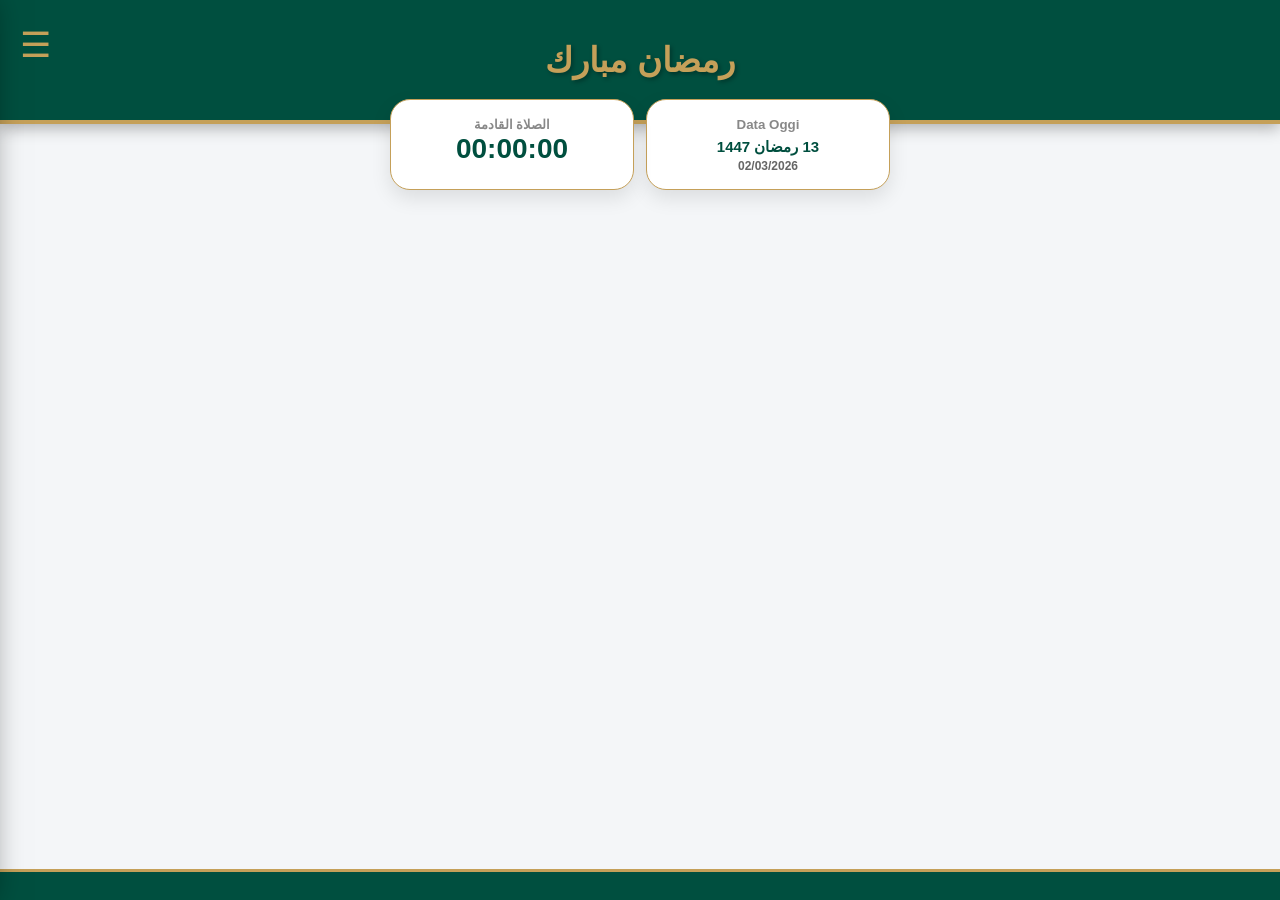
==== Index.html @ 89c67ea8 "Create Index.html" ====
<!DOCTYPE html>
<html lang="ar" dir="rtl">
<head>
    <meta charset="UTF-8">
    <meta name="viewport" content="width=device-width, initial-scale=1.0, maximum-scale=1.0, user-scalable=no">
    <link rel="manifest" href="manifest.json">
    <meta name="theme-color" content="#004F3F">
    <title>Muslim Pro - Bastia Umbra</title>
    <style>
        :root {
            --mp-dark: #004F3F;
            --mp-gold: #C5A059;
            --mp-bg: #F4F6F8;
            --white: #ffffff;
        }

        /* RESET TOTALE PER ELIMINARE LA STRISCIA VERDE */
        * { 
            margin: 0; padding: 0; box-sizing: border-box; 
            border: none !important; outline: none !important;
            -webkit-tap-highlight-color: transparent;
        }

        body {
            background-color: var(--mp-bg);
            font-family: 'Segoe UI', Roboto, Helvetica, Arial, sans-serif;
            display: flex; flex-direction: column; align-items: center;
            height: 100vh; overflow: hidden; color: #333;
        }

        /* HEADER */
        .header {
            width: 100%; background: var(--mp-dark);
            padding: 40px 0; text-align: center;
            border-bottom: 4px solid var(--mp-gold) !important;
            position: relative; flex-shrink: 0;
            box-shadow: 0 4px 15px rgba(0,0,0,0.3) !important;
        }
        .ramadan-title { color: var(--mp-gold); font-size: 34px; font-weight: 900; text-shadow: 2px 2px 4px rgba(0,0,0,0.3); }
        .menu-btn { position: absolute; left: 20px; top: 25px; color: var(--mp-gold); font-size: 35px; cursor: pointer; z-index: 100; }

        /* DASHBOARD */
        .dashboard {
            width: 92%; max-width: 500px; 
            margin: -25px 0 15px 0; 
            display: flex; gap: 12px; z-index: 10; flex-shrink: 0;
        }
        .dash-card {
            flex: 1; background: var(--white); border-radius: 20px; padding: 15px;
            border: 1.5px solid var(--mp-gold) !important;
            box-shadow: 0 8px 20px rgba(0,0,0,0.1) !important;
            text-align: center;
        }
        .timer-main { font-size: 28px; font-weight: 900; color: var(--mp-dark); }
        .date-hijri { font-size: 15px; font-weight: 900; color: var(--mp-dark); margin-top: 5px; display: block; }

        /* LISTA PREGHIERE - ICONE A DESTRA E NO STRISCIA VERDE */
        .prayer-list { width: 94%; flex-grow: 1; overflow-y: auto; padding: 10px 5px; display: flex; flex-direction: column; gap: 12px; }
        .prayer-card {
            display: flex; justify-content: space-between; align-items: center;
            background: var(--white); padding: 22px 25px; 
            border-radius: 25px; box-shadow: 0 4px 12px rgba(0,0,0,0.06) !important;
            border: none !important;
        }
        .prayer-card.active { border: 2.5px solid var(--mp-gold) !important; background: #fffcf5 !important; }

        .p-right { display: flex; align-items: center; gap: 18px; }
        .p-name { font-size: 24px; font-weight: 800; color: var(--mp-dark); }
        .p-icon { font-size: 32px; filter: drop-shadow(0 2px 3px rgba(0,0,0,0.1)); }
        .p-time { font-size: 26px; font-weight: 900; color: #222; }

        /* HADITH SCORREVOLI (TUTTI I 40) */
        .hadith-footer {
            width: 100%; background: var(--mp-dark);
            padding: 14px 0; border-top: 3px solid var(--mp-gold) !important;
            overflow: hidden; flex-shrink: 0;
        }
        .hadith-track { display: flex; width: max-content; animation: scroll-hadith 300s linear infinite; }
        .hadith-text { color: var(--mp-gold); font-weight: 600; font-size: 15px; white-space: nowrap; padding-left: 60px; }
        @keyframes scroll-hadith { 0% { transform: translateX(100vw); } 100% { transform: translateX(-100%); } }

        /* SIDEBAR */
        .sidebar {
            position: fixed; top: 0; left: -330px; width: 310px; height: 100%;
            background: var(--mp-dark); z-index: 2000; transition: 0.5s;
            padding: 40px 25px; color: white; box-shadow: 10px 0 30px rgba(0,0,0,0.5) !important;
        }
        .sidebar.open { left: 0; }
        .sidebar h2 { color: var(--mp-gold); margin-bottom: 25px; font-size: 26px; border-bottom: 1px solid var(--mp-gold) !important; padding-bottom: 10px; }
        .mp-select, .mp-btn { width: 100%; padding: 12px; border-radius: 10px; margin-top: 15px; font-weight: bold; }
        .mp-select { background: rgba(255,255,255,0.1); color: white; border: 1px solid var(--mp-gold) !important; }
        .mp-btn { border: none !important; cursor: pointer; text-align: center; font-size: 16px; transition: 0.3s; }
        .btn-gold { background: var(--mp-gold); color: var(--mp-dark); }
    </style>
</head>
<body onclick="unlockAudio()">

    <div class="menu-btn" onclick="toggleMenu()">☰</div>

    <div class="header">
        <h1 class="ramadan-title">رمضان مبارك</h1>
    </div>

    <!-- SIDEBAR -->
    <div class="sidebar" id="sidebar">
        <h2>إعدادات Muslim Pro</h2>
        
        <label style="color:var(--mp-gold)">🔔 نوع التنبيه</label>
        <select id="notif-type" class="mp-select">
            <option value="athan">أذان + إشعار Banner</option>
            <option value="bip">رنين + إشعار Banner</option>
        </select>

        <label style="display:block; margin-top:20px; color:var(--mp-gold)">🔊 صوت الأذان</label>
        <select id="athan-source" class="mp-select">
            <option value="https://www.islamcan.com/audio/adhan/azan1.mp3">مكة المكرمة</option>
            <option value="https://www.islamcan.com/audio/adhan/azan2.mp3">المدينة المنورة</option>
        </select>

        <button class="mp-btn btn-gold" onclick="enableNotifs()">تفعيل الإشعارات</button>
        <button class="mp-btn" style="background:white; color:black;" onclick="testNotif()">تجربة (Test Notifica)</button>
        <button class="mp-btn" style="background:transparent; color:white; border:1px solid white !important;" onclick="toggleMenu()">إغلاق</button>
    </div>

    <!-- DASHBOARD -->
    <div class="dashboard">
        <div class="dash-card">
            <small style="color:#888; font-weight:bold;">Data Oggi</small>
            <span class="date-hijri">13 رمضان 1447</span>
            <span style="font-size:12px; color:#666; font-weight:bold;" id="current-gregorian">02/03/2026</span>
        </div>
        <div class="dash-card">
            <small style="color:#888; font-weight:bold;" id="next-name">الصلاة القادمة</small>
            <div class="timer-main" id="timer-next">00:00:00</div>
        </div>
    </div>

    <div class="prayer-list" id="list-container"></div>

    <!-- HADITH FOOTER -->
    <div class="hadith-footer">
        <div class="hadith-track" id="hadith-box"></div>
    </div>

    <script>
        // Registrazione Service Worker per Notifiche Banner e PWA
        if ('serviceWorker' in navigator) {
            navigator.serviceWorker.register('./sw.js').then(reg => {
                console.log("SW pronto per le notifiche banner.");
            });
        }

        let audioUnlocked = false;
        function unlockAudio() { audioUnlocked = true; }
        function toggleMenu() { document.getElementById('sidebar').classList.toggle('open'); }

        function enableNotifs() {
            Notification.requestPermission().then(p => { 
                if (p === "granted") alert("✅ تم تفعيل الإشعارات بنجاح!"); 
            });
            toggleMenu();
        }

        // Funzione per inviare la NOTIFICA BANNER al Service Worker
        function sendBanner(title, body) {
            if ('serviceWorker' in navigator && Notification.permission === "granted") {
                navigator.serviceWorker.ready.then(registration => {
                    registration.active.postMessage({
                        type: 'SHOW_PRAYER_BANNER',
                        title: title,
                        body: body
                    });
                });
            }

            // Riproduzione Audio
            const mode = document.getElementById('notif-type').value;
            const source = document.getElementById('athan-source').value;
            const audio = new Audio(mode === 'athan' ? source : "https://assets.mixkit.co/active_storage/sfx/2869/2869-preview.mp3");
            audio.play();
            if(mode === 'athan') setTimeout(() => audio.pause(), 55000);
        }

        function testNotif() { sendBanner("تجربة Muslim Pro", "هذا إشعار تجريبي للأذان"); }

        // Orari di oggi
        const times = { f:"05:27", dh:"12:24", a:"15:29", m:"18:00", i:"19:19" };
        const pNames = { f:"الفجر", dh:"الظهر", a:"العصر", m:"المغرب", i:"العشاء" };
        const pIcons = { f:"🌅", dh:"☀️", a:"🌤️", m:"🌇", i:"🌙" };

        function update() {
            const now = new Date();
            const timeStr = now.getHours().toString().padStart(2,'0') + ":" + now.getMinutes().toString().padStart(2,'0');
            const sec = now.getSeconds();
            
            let html = ""; let nextP = null; let nextN = "";
            for (let k in times) {
                const [h,m] = times[k].split(":");
                const pDate = new Date(); pDate.setHours(h,m,0);
                let active = (timeStr === times[k]);
                
                if (pDate > now && !nextP) { nextP = pDate; nextN = pNames[k]; }
                
                // TRIGGER AUTOMATICO NOTIFICA BANNER
                if (timeStr === times[k] && sec === 0 && window.lastT !== k) {
                    window.lastT = k;
                    sendBanner("حان وقت صلاة " + pNames[k], "موعد الصلاة الآن في باستيا أومبريا");
                }

                html += `<div class="prayer-card ${active ? 'active' : ''}">
                    <span class="p-time">${times[k]}</span>
                    <div class="p-right">
                        <span class="p-name">${pNames[k]}</span>
                        <span class="p-icon">${pIcons[k]}</span>
                    </div>
                </div>`;
            }

            if (nextP) {
                const diff = nextP - now;
                const hh = Math.floor(diff/3600000).toString().padStart(2,"0");
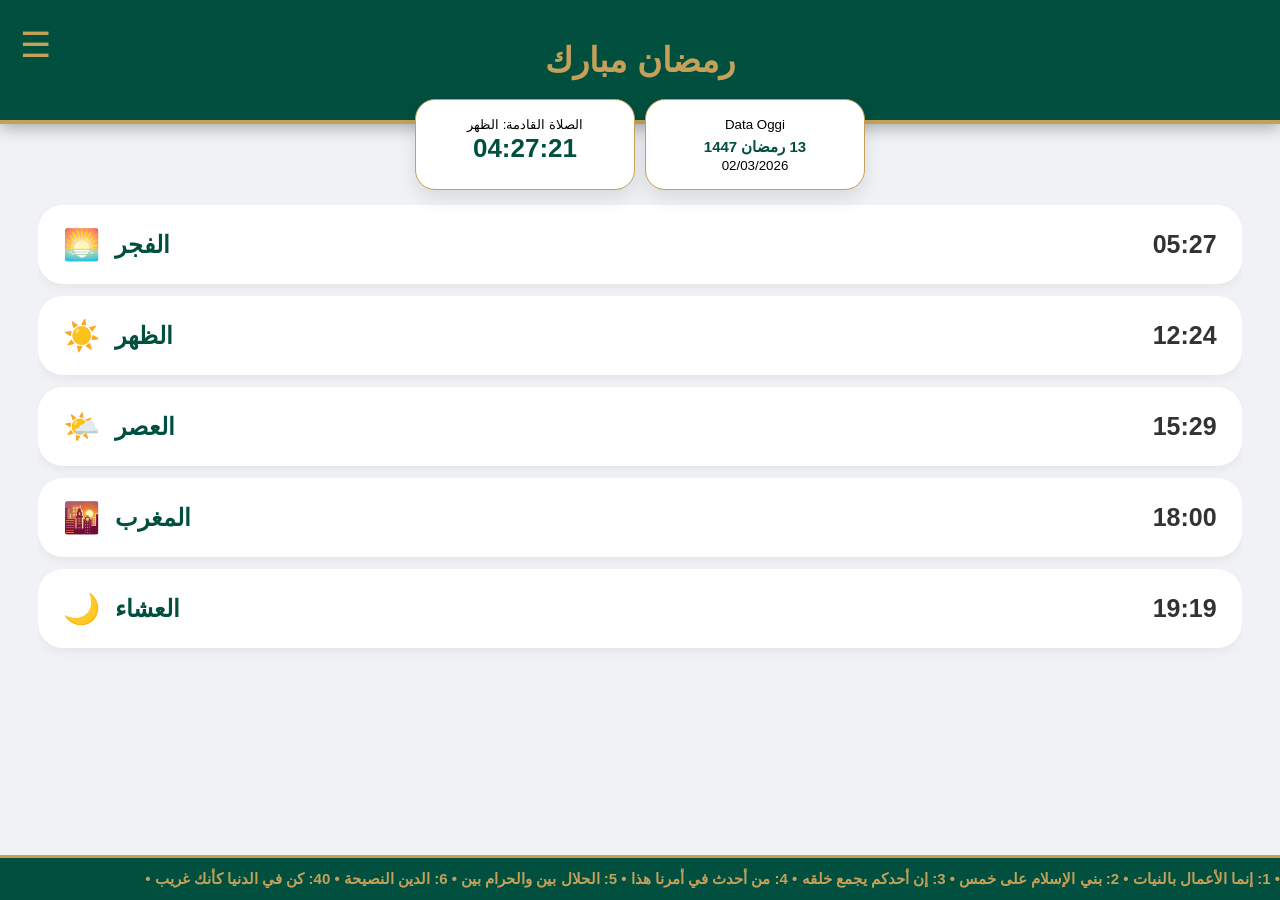
==== commit c6bc1a20: "Update Index.html" ====
--- a/Index.html
+++ b/Index.html
@@ -3,29 +3,31 @@
 <head>
     <meta charset="UTF-8">
     <meta name="viewport" content="width=device-width, initial-scale=1.0, maximum-scale=1.0, user-scalable=no">
-    <link rel="manifest" href="manifest.json">
+    <title>Muslim Pro - Bastia Umbra</title>
+    
+    <!-- Meta per rendere l'app "Scaricabile" anche senza manifest.json -->
+    <meta name="apple-mobile-web-app-capable" content="yes">
+    <meta name="apple-mobile-web-app-status-bar-style" content="black-translucent">
+    <meta name="apple-mobile-web-app-title" content="MuslimPro">
+    <link rel="apple-touch-icon" href="https://cdn-icons-png.flaticon.com/512/2619/2619277.png">
     <meta name="theme-color" content="#004F3F">
-    <title>Muslim Pro - Bastia Umbra</title>
+
     <style>
         :root {
             --mp-dark: #004F3F;
             --mp-gold: #C5A059;
-            --mp-bg: #F4F6F8;
+            --mp-bg: #F0F2F5;
             --white: #ffffff;
         }
 
-        /* RESET TOTALE PER ELIMINARE LA STRISCIA VERDE */
-        * { 
-            margin: 0; padding: 0; box-sizing: border-box; 
-            border: none !important; outline: none !important;
-            -webkit-tap-highlight-color: transparent;
-        }
-
+        /* RESET - NO STRISCIA VERDE */
+        * { margin: 0; padding: 0; box-sizing: border-box; border: none !important; outline: none !important; }
+        
         body {
             background-color: var(--mp-bg);
-            font-family: 'Segoe UI', Roboto, Helvetica, Arial, sans-serif;
+            font-family: 'Segoe UI', Roboto, sans-serif;
             display: flex; flex-direction: column; align-items: center;
-            height: 100vh; overflow: hidden; color: #333;
+            height: 100vh; overflow: hidden;
         }
 
         /* HEADER */
@@ -36,61 +38,56 @@
             position: relative; flex-shrink: 0;
             box-shadow: 0 4px 15px rgba(0,0,0,0.3) !important;
         }
-        .ramadan-title { color: var(--mp-gold); font-size: 34px; font-weight: 900; text-shadow: 2px 2px 4px rgba(0,0,0,0.3); }
+        .ramadan-title { color: var(--mp-gold); font-size: 34px; font-weight: 900; }
         .menu-btn { position: absolute; left: 20px; top: 25px; color: var(--mp-gold); font-size: 35px; cursor: pointer; z-index: 100; }
 
         /* DASHBOARD */
         .dashboard {
-            width: 92%; max-width: 500px; 
+            width: 92%; max-width: 450px; 
             margin: -25px 0 15px 0; 
-            display: flex; gap: 12px; z-index: 10; flex-shrink: 0;
+            display: flex; gap: 10px; z-index: 10; flex-shrink: 0;
         }
         .dash-card {
-            flex: 1; background: var(--white); border-radius: 20px; padding: 15px;
+            flex: 1; background: white; border-radius: 20px; padding: 15px;
             border: 1.5px solid var(--mp-gold) !important;
             box-shadow: 0 8px 20px rgba(0,0,0,0.1) !important;
             text-align: center;
         }
-        .timer-main { font-size: 28px; font-weight: 900; color: var(--mp-dark); }
-        .date-hijri { font-size: 15px; font-weight: 900; color: var(--mp-dark); margin-top: 5px; display: block; }
+        .timer-main { font-size: 26px; font-weight: 900; color: var(--mp-dark); }
+        .date-hijri { font-size: 15px; font-weight: 900; color: var(--mp-dark); display: block; margin-top: 5px; }
 
-        /* LISTA PREGHIERE - ICONE A DESTRA E NO STRISCIA VERDE */
-        .prayer-list { width: 94%; flex-grow: 1; overflow-y: auto; padding: 10px 5px; display: flex; flex-direction: column; gap: 12px; }
+        /* LISTA PREGHIERE */
+        .prayer-list { width: 94%; flex-grow: 1; overflow-y: auto; padding-bottom: 20px; display: flex; flex-direction: column; gap: 12px; }
         .prayer-card {
             display: flex; justify-content: space-between; align-items: center;
-            background: var(--white); padding: 22px 25px; 
-            border-radius: 25px; box-shadow: 0 4px 12px rgba(0,0,0,0.06) !important;
-            border: none !important;
+            background: white; padding: 22px 25px; 
+            border-radius: 25px; box-shadow: 0 4px 10px rgba(0,0,0,0.05) !important;
         }
-        .prayer-card.active { border: 2.5px solid var(--mp-gold) !important; background: #fffcf5 !important; }
+        .prayer-card.active { border: 2px solid var(--mp-gold) !important; background: #fdfaf3 !important; }
 
-        .p-right { display: flex; align-items: center; gap: 18px; }
+        .p-right { display: flex; align-items: center; gap: 15px; }
         .p-name { font-size: 24px; font-weight: 800; color: var(--mp-dark); }
-        .p-icon { font-size: 32px; filter: drop-shadow(0 2px 3px rgba(0,0,0,0.1)); }
-        .p-time { font-size: 26px; font-weight: 900; color: #222; }
-
-        /* HADITH SCORREVOLI (TUTTI I 40) */
-        .hadith-footer {
-            width: 100%; background: var(--mp-dark);
-            padding: 14px 0; border-top: 3px solid var(--mp-gold) !important;
-            overflow: hidden; flex-shrink: 0;
-        }
-        .hadith-track { display: flex; width: max-content; animation: scroll-hadith 300s linear infinite; }
-        .hadith-text { color: var(--mp-gold); font-weight: 600; font-size: 15px; white-space: nowrap; padding-left: 60px; }
-        @keyframes scroll-hadith { 0% { transform: translateX(100vw); } 100% { transform: translateX(-100%); } }
+        .p-icon { font-size: 30px; }
+        .p-time { font-size: 25px; font-weight: 900; color: #333; }
 
         /* SIDEBAR */
         .sidebar {
-            position: fixed; top: 0; left: -330px; width: 310px; height: 100%;
-            background: var(--mp-dark); z-index: 2000; transition: 0.5s;
-            padding: 40px 25px; color: white; box-shadow: 10px 0 30px rgba(0,0,0,0.5) !important;
+            position: fixed; top: 0; left: -320px; width: 300px; height: 100%;
+            background: var(--mp-dark); z-index: 1000; transition: 0.4s;
+            padding: 30px 20px; color: white;
         }
         .sidebar.open { left: 0; }
-        .sidebar h2 { color: var(--mp-gold); margin-bottom: 25px; font-size: 26px; border-bottom: 1px solid var(--mp-gold) !important; padding-bottom: 10px; }
-        .mp-select, .mp-btn { width: 100%; padding: 12px; border-radius: 10px; margin-top: 15px; font-weight: bold; }
-        .mp-select { background: rgba(255,255,255,0.1); color: white; border: 1px solid var(--mp-gold) !important; }
-        .mp-btn { border: none !important; cursor: pointer; text-align: center; font-size: 16px; transition: 0.3s; }
-        .btn-gold { background: var(--mp-gold); color: var(--mp-dark); }
+        .mp-btn { width: 100%; padding: 12px; border-radius: 10px; margin-top: 15px; font-weight: bold; cursor: pointer; }
+
+        /* HADITH */
+        .hadith-footer {
+            width: 100%; background: var(--mp-dark);
+            padding: 12px 0; border-top: 3px solid var(--mp-gold) !important;
+            overflow: hidden; flex-shrink: 0;
+        }
+        .hadith-track { display: flex; width: max-content; animation: scroll-hadith 280s linear infinite; }
+        .hadith-text { color: var(--mp-gold); font-weight: 600; font-size: 15px; white-space: nowrap; padding-left: 60px; }
+        @keyframes scroll-hadith { 0% { transform: translateX(100vw); } 100% { transform: translateX(-100%); } }
     </style>
 </head>
 <body onclick="unlockAudio()">
@@ -101,89 +98,63 @@
         <h1 class="ramadan-title">رمضان مبارك</h1>
     </div>
 
-    <!-- SIDEBAR -->
+    <!-- Sidebar -->
     <div class="sidebar" id="sidebar">
-        <h2>إعدادات Muslim Pro</h2>
-        
-        <label style="color:var(--mp-gold)">🔔 نوع التنبيه</label>
-        <select id="notif-type" class="mp-select">
-            <option value="athan">أذان + إشعار Banner</option>
-            <option value="bip">رنين + إشعار Banner</option>
-        </select>
-
-        <label style="display:block; margin-top:20px; color:var(--mp-gold)">🔊 صوت الأذان</label>
-        <select id="athan-source" class="mp-select">
-            <option value="https://www.islamcan.com/audio/adhan/azan1.mp3">مكة المكرمة</option>
-            <option value="https://www.islamcan.com/audio/adhan/azan2.mp3">المدينة المنورة</option>
-        </select>
-
-        <button class="mp-btn btn-gold" onclick="enableNotifs()">تفعيل الإشعارات</button>
-        <button class="mp-btn" style="background:white; color:black;" onclick="testNotif()">تجربة (Test Notifica)</button>
+        <h2 style="color:var(--mp-gold)">Muslim Pro</h2>
+        <div style="margin-top:20px">
+            <label>🔔 نوع التنبيه</label>
+            <select id="notif-type" style="width:100%; padding:10px; border-radius:5px; background:rgba(255,255,255,0.1); color:white;">
+                <option value="athan">أذان + إشعار</option>
+                <option value="bip">رنين + إشعار</option>
+            </select>
+        </div>
+        <button class="mp-btn" style="background:var(--mp-gold); color:var(--mp-dark);" onclick="enableNotifs()">تفعيل الإشعارات</button>
+        <button class="mp-btn" style="background:white; color:black;" onclick="testNotif()">تجربة (Test)</button>
         <button class="mp-btn" style="background:transparent; color:white; border:1px solid white !important;" onclick="toggleMenu()">إغلاق</button>
     </div>
 
-    <!-- DASHBOARD -->
     <div class="dashboard">
         <div class="dash-card">
-            <small style="color:#888; font-weight:bold;">Data Oggi</small>
-            <span class="date-hijri">13 رمضان 1447</span>
-            <span style="font-size:12px; color:#666; font-weight:bold;" id="current-gregorian">02/03/2026</span>
+            <small>Data Oggi</small>
+            <strong class="date-hijri">13 رمضان 1447</strong>
+            <small id="greg-date">02/03/2026</small>
         </div>
         <div class="dash-card">
-            <small style="color:#888; font-weight:bold;" id="next-name">الصلاة القادمة</small>
+            <small id="next-name">الصلاة القادمة</small>
             <div class="timer-main" id="timer-next">00:00:00</div>
         </div>
     </div>
 
     <div class="prayer-list" id="list-container"></div>
 
-    <!-- HADITH FOOTER -->
     <div class="hadith-footer">
-        <div class="hadith-track" id="hadith-box"></div>
+        <div class="hadith-track">
+            <div class="hadith-text">• 1: إنما الأعمال بالنيات • 2: بني الإسلام على خمس • 3: إن أحدكم يجمع خلقه • 4: من أحدث في أمرنا هذا • 5: الحلال بين والحرام بين • 6: الدين النصيحة • 40: كن في الدنيا كأنك غريب •</div>
+        </div>
     </div>
 
     <script>
-        // Registrazione Service Worker per Notifiche Banner e PWA
-        if ('serviceWorker' in navigator) {
-            navigator.serviceWorker.register('./sw.js').then(reg => {
-                console.log("SW pronto per le notifiche banner.");
-            });
-        }
-
         let audioUnlocked = false;
         function unlockAudio() { audioUnlocked = true; }
         function toggleMenu() { document.getElementById('sidebar').classList.toggle('open'); }
-
+        
         function enableNotifs() {
-            Notification.requestPermission().then(p => { 
-                if (p === "granted") alert("✅ تم تفعيل الإشعارات بنجاح!"); 
-            });
+            if ("Notification" in window) {
+                Notification.requestPermission().then(p => { if(p==='granted') alert("✅ Attivate!"); });
+            }
             toggleMenu();
         }
 
-        // Funzione per inviare la NOTIFICA BANNER al Service Worker
-        function sendBanner(title, body) {
-            if ('serviceWorker' in navigator && Notification.permission === "granted") {
-                navigator.serviceWorker.ready.then(registration => {
-                    registration.active.postMessage({
-                        type: 'SHOW_PRAYER_BANNER',
-                        title: title,
-                        body: body
-                    });
-                });
+        function triggerNotif(title) {
+            if ("Notification" in window && Notification.permission === "granted") {
+                new Notification(title, { body: "Bastia Umbra - موعد الصلاة الآن", icon: "https://cdn-icons-png.flaticon.com/512/2619/2619277.png" });
             }
-
-            // Riproduzione Audio
-            const mode = document.getElementById('notif-type').value;
-            const source = document.getElementById('athan-source').value;
-            const audio = new Audio(mode === 'athan' ? source : "https://assets.mixkit.co/active_storage/sfx/2869/2869-preview.mp3");
+            const audio = new Audio(document.getElementById('notif-type').value === 'athan' ? "https://www.islamcan.com/audio/adhan/azan1.mp3" : "https://assets.mixkit.co/active_storage/sfx/2869/2869-preview.mp3");
             audio.play();
-            if(mode === 'athan') setTimeout(() => audio.pause(), 55000);
         }
 
-        function testNotif() { sendBanner("تجربة Muslim Pro", "هذا إشعار تجريبي للأذان"); }
+        function testNotif() { triggerNotif("تجربة Muslim Pro"); }
 
-        // Orari di oggi
         const times = { f:"05:27", dh:"12:24", a:"15:29", m:"18:00", i:"19:19" };
         const pNames = { f:"الفجر", dh:"الظهر", a:"العصر", m:"المغرب", i:"العشاء" };
         const pIcons = { f:"🌅", dh:"☀️", a:"🌤️", m:"🌇", i:"🌙" };
@@ -191,23 +162,15 @@
         function update() {
             const now = new Date();
             const timeStr = now.getHours().toString().padStart(2,'0') + ":" + now.getMinutes().toString().padStart(2,'0');
-            const sec = now.getSeconds();
-            
             let html = ""; let nextP = null; let nextN = "";
+
             for (let k in times) {
                 const [h,m] = times[k].split(":");
                 const pDate = new Date(); pDate.setHours(h,m,0);
-                let active = (timeStr === times[k]);
-                
                 if (pDate > now && !nextP) { nextP = pDate; nextN = pNames[k]; }
-                
-                // TRIGGER AUTOMATICO NOTIFICA BANNER
-                if (timeStr === times[k] && sec === 0 && window.lastT !== k) {
-                    window.lastT = k;
-                    sendBanner("حان وقت صلاة " + pNames[k], "موعد الصلاة الآن في باستيا أومبريا");
-                }
+                if (timeStr === times[k] && now.getSeconds() === 0 && window.l !== k) { window.l = k; triggerNotif("صلاة " + pNames[k]); }
 
-                html += `<div class="prayer-card ${active ? 'active' : ''}">
+                html += `<div class="prayer-card ${timeStr === times[k] ? 'active' : ''}">
                     <span class="p-time">${times[k]}</span>
                     <div class="p-right">
                         <span class="p-name">${pNames[k]}</span>
@@ -215,7 +178,15 @@
                     </div>
                 </div>`;
             }
-
             if (nextP) {
                 const diff = nextP - now;
-                const hh = Math.floor(diff/3600000).toString().padStart(2,"0");
+                document.getElementById('timer-next').innerText = new Date(diff).toISOString().substr(11, 8);
+                document.getElementById('next-name').innerText = "الصلاة القادمة: " + nextN;
+            }
+            document.getElementById('list-container').innerHTML = html;
+        }
+        setInterval(update, 1000);
+        update();
+    </script>
+</body>
+</html>
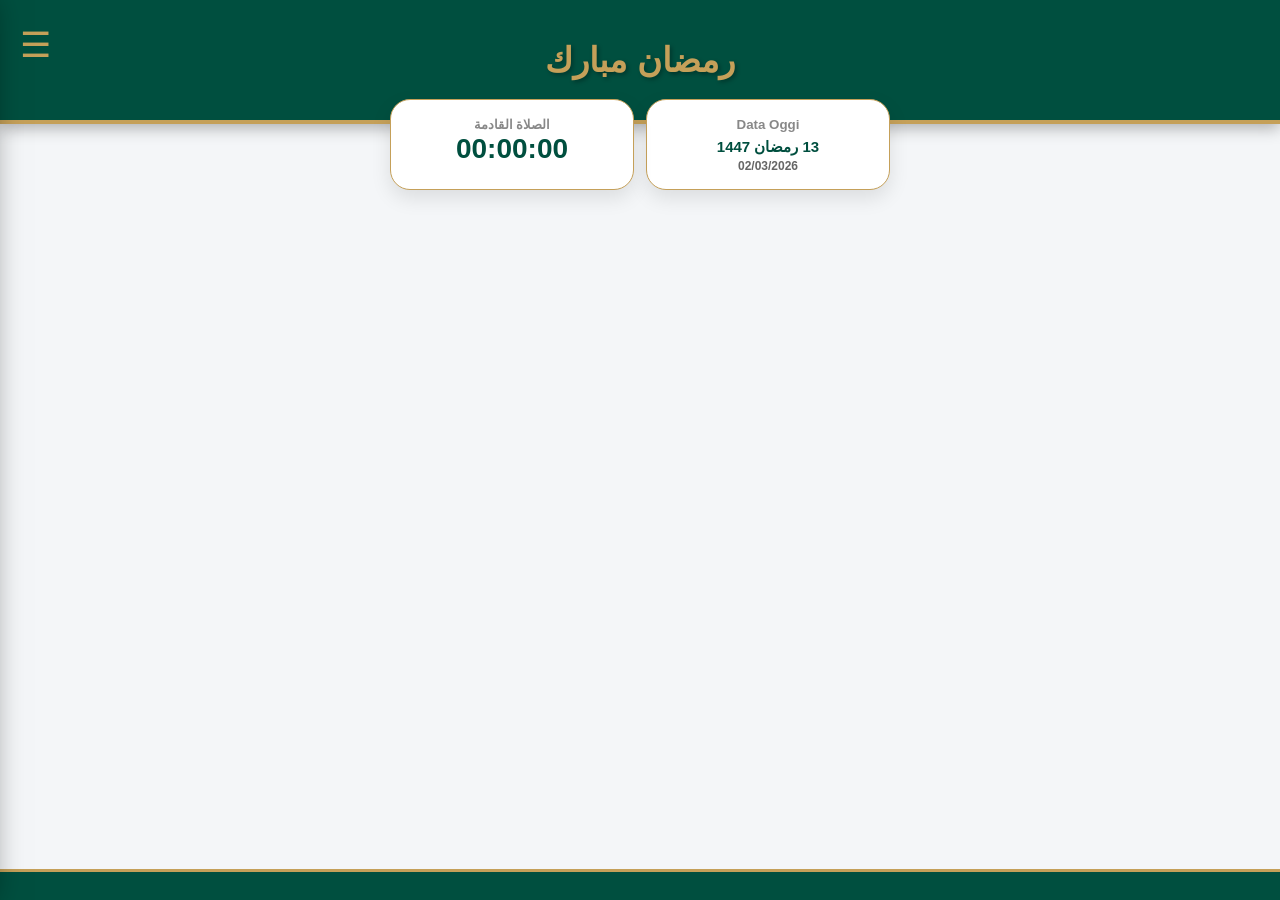
==== commit 3a60370f: "Update Index.html" ====
--- a/Index.html
+++ b/Index.html
@@ -3,31 +3,29 @@
 <head>
     <meta charset="UTF-8">
     <meta name="viewport" content="width=device-width, initial-scale=1.0, maximum-scale=1.0, user-scalable=no">
+    <link rel="manifest" href="manifest.json">
+    <meta name="theme-color" content="#004F3F">
     <title>Muslim Pro - Bastia Umbra</title>
-    
-    <!-- Meta per rendere l'app "Scaricabile" anche senza manifest.json -->
-    <meta name="apple-mobile-web-app-capable" content="yes">
-    <meta name="apple-mobile-web-app-status-bar-style" content="black-translucent">
-    <meta name="apple-mobile-web-app-title" content="MuslimPro">
-    <link rel="apple-touch-icon" href="https://cdn-icons-png.flaticon.com/512/2619/2619277.png">
-    <meta name="theme-color" content="#004F3F">
-
     <style>
         :root {
             --mp-dark: #004F3F;
             --mp-gold: #C5A059;
-            --mp-bg: #F0F2F5;
+            --mp-bg: #F4F6F8;
             --white: #ffffff;
         }
 
-        /* RESET - NO STRISCIA VERDE */
-        * { margin: 0; padding: 0; box-sizing: border-box; border: none !important; outline: none !important; }
-        
+        /* RESET TOTALE PER ELIMINARE LA STRISCIA VERDE */
+        * { 
+            margin: 0; padding: 0; box-sizing: border-box; 
+            border: none !important; outline: none !important;
+            -webkit-tap-highlight-color: transparent;
+        }
+
         body {
             background-color: var(--mp-bg);
-            font-family: 'Segoe UI', Roboto, sans-serif;
+            font-family: 'Segoe UI', Roboto, Helvetica, Arial, sans-serif;
             display: flex; flex-direction: column; align-items: center;
-            height: 100vh; overflow: hidden;
+            height: 100vh; overflow: hidden; color: #333;
         }
 
         /* HEADER */
@@ -38,56 +36,61 @@
             position: relative; flex-shrink: 0;
             box-shadow: 0 4px 15px rgba(0,0,0,0.3) !important;
         }
-        .ramadan-title { color: var(--mp-gold); font-size: 34px; font-weight: 900; }
+        .ramadan-title { color: var(--mp-gold); font-size: 34px; font-weight: 900; text-shadow: 2px 2px 4px rgba(0,0,0,0.3); }
         .menu-btn { position: absolute; left: 20px; top: 25px; color: var(--mp-gold); font-size: 35px; cursor: pointer; z-index: 100; }
 
         /* DASHBOARD */
         .dashboard {
-            width: 92%; max-width: 450px; 
+            width: 92%; max-width: 500px; 
             margin: -25px 0 15px 0; 
-            display: flex; gap: 10px; z-index: 10; flex-shrink: 0;
+            display: flex; gap: 12px; z-index: 10; flex-shrink: 0;
         }
         .dash-card {
-            flex: 1; background: white; border-radius: 20px; padding: 15px;
+            flex: 1; background: var(--white); border-radius: 20px; padding: 15px;
             border: 1.5px solid var(--mp-gold) !important;
             box-shadow: 0 8px 20px rgba(0,0,0,0.1) !important;
             text-align: center;
         }
-        .timer-main { font-size: 26px; font-weight: 900; color: var(--mp-dark); }
-        .date-hijri { font-size: 15px; font-weight: 900; color: var(--mp-dark); display: block; margin-top: 5px; }
-
-        /* LISTA PREGHIERE */
-        .prayer-list { width: 94%; flex-grow: 1; overflow-y: auto; padding-bottom: 20px; display: flex; flex-direction: column; gap: 12px; }
+        .timer-main { font-size: 28px; font-weight: 900; color: var(--mp-dark); }
+        .date-hijri { font-size: 15px; font-weight: 900; color: var(--mp-dark); margin-top: 5px; display: block; }
+
+        /* LISTA PREGHIERE - ICONE A DESTRA E NO STRISCIA VERDE */
+        .prayer-list { width: 94%; flex-grow: 1; overflow-y: auto; padding: 10px 5px; display: flex; flex-direction: column; gap: 12px; }
         .prayer-card {
             display: flex; justify-content: space-between; align-items: center;
-            background: white; padding: 22px 25px; 
-            border-radius: 25px; box-shadow: 0 4px 10px rgba(0,0,0,0.05) !important;
-        }
-        .prayer-card.active { border: 2px solid var(--mp-gold) !important; background: #fdfaf3 !important; }
-
-        .p-right { display: flex; align-items: center; gap: 15px; }
+            background: var(--white); padding: 22px 25px; 
+            border-radius: 25px; box-shadow: 0 4px 12px rgba(0,0,0,0.06) !important;
+            border: none !important;
+        }
+        .prayer-card.active { border: 2.5px solid var(--mp-gold) !important; background: #fffcf5 !important; }
+
+        .p-right { display: flex; align-items: center; gap: 18px; }
         .p-name { font-size: 24px; font-weight: 800; color: var(--mp-dark); }
-        .p-icon { font-size: 30px; }
-        .p-time { font-size: 25px; font-weight: 900; color: #333; }
+        .p-icon { font-size: 32px; filter: drop-shadow(0 2px 3px rgba(0,0,0,0.1)); }
+        .p-time { font-size: 26px; font-weight: 900; color: #222; }
+
+        /* HADITH SCORREVOLI (TUTTI I 40) */
+        .hadith-footer {
+            width: 100%; background: var(--mp-dark);
+            padding: 14px 0; border-top: 3px solid var(--mp-gold) !important;
+            overflow: hidden; flex-shrink: 0;
+        }
+        .hadith-track { display: flex; width: max-content; animation: scroll-hadith 300s linear infinite; }
+        .hadith-text { color: var(--mp-gold); font-weight: 600; font-size: 15px; white-space: nowrap; padding-left: 60px; }
+        @keyframes scroll-hadith { 0% { transform: translateX(100vw); } 100% { transform: translateX(-100%); } }
 
         /* SIDEBAR */
         .sidebar {
-            position: fixed; top: 0; left: -320px; width: 300px; height: 100%;
-            background: var(--mp-dark); z-index: 1000; transition: 0.4s;
-            padding: 30px 20px; color: white;
+            position: fixed; top: 0; left: -330px; width: 310px; height: 100%;
+            background: var(--mp-dark); z-index: 2000; transition: 0.5s;
+            padding: 40px 25px; color: white; box-shadow: 10px 0 30px rgba(0,0,0,0.5) !important;
         }
         .sidebar.open { left: 0; }
-        .mp-btn { width: 100%; padding: 12px; border-radius: 10px; margin-top: 15px; font-weight: bold; cursor: pointer; }
-
-        /* HADITH */
-        .hadith-footer {
-            width: 100%; background: var(--mp-dark);
-            padding: 12px 0; border-top: 3px solid var(--mp-gold) !important;
-            overflow: hidden; flex-shrink: 0;
-        }
-        .hadith-track { display: flex; width: max-content; animation: scroll-hadith 280s linear infinite; }
-        .hadith-text { color: var(--mp-gold); font-weight: 600; font-size: 15px; white-space: nowrap; padding-left: 60px; }
-        @keyframes scroll-hadith { 0% { transform: translateX(100vw); } 100% { transform: translateX(-100%); } }
+        .sidebar h2 { color: var(--mp-gold); margin-bottom: 25px; font-size: 26px; border-bottom: 1px solid var(--mp-gold) !important; padding-bottom: 10px; }
+        .mp-select, .mp-btn { width: 100%; padding: 12px; border-radius: 10px; margin-top: 15px; font-weight: bold; }
+        .mp-select { background: rgba(255,255,255,0.1); color: white; border: 1px solid var(--mp-gold) !important; }
+        .mp-btn { border: none !important; cursor: pointer; text-align: center; font-size: 16px; transition: 0.3s; }
+        .btn-gold { background: var(--mp-gold); color: var(--mp-dark); }
     </style>
 </head>
 <body onclick="unlockAudio()">
@@ -98,63 +101,89 @@
         <h1 class="ramadan-title">رمضان مبارك</h1>
     </div>
 
-    <!-- Sidebar -->
+    <!-- SIDEBAR -->
     <div class="sidebar" id="sidebar">
-        <h2 style="color:var(--mp-gold)">Muslim Pro</h2>
-        <div style="margin-top:20px">
-            <label>🔔 نوع التنبيه</label>
-            <select id="notif-type" style="width:100%; padding:10px; border-radius:5px; background:rgba(255,255,255,0.1); color:white;">
-                <option value="athan">أذان + إشعار</option>
-                <option value="bip">رنين + إشعار</option>
-            </select>
-        </div>
-        <button class="mp-btn" style="background:var(--mp-gold); color:var(--mp-dark);" onclick="enableNotifs()">تفعيل الإشعارات</button>
-        <button class="mp-btn" style="background:white; color:black;" onclick="testNotif()">تجربة (Test)</button>
+        <h2>إعدادات Muslim Pro</h2>
+        
+        <label style="color:var(--mp-gold)">🔔 نوع التنبيه</label>
+        <select id="notif-type" class="mp-select">
+            <option value="athan">أذان + إشعار Banner</option>
+            <option value="bip">رنين + إشعار Banner</option>
+        </select>
+
+        <label style="display:block; margin-top:20px; color:var(--mp-gold)">🔊 صوت الأذان</label>
+        <select id="athan-source" class="mp-select">
+            <option value="https://www.islamcan.com/audio/adhan/azan1.mp3">مكة المكرمة</option>
+            <option value="https://www.islamcan.com/audio/adhan/azan2.mp3">المدينة المنورة</option>
+        </select>
+
+        <button class="mp-btn btn-gold" onclick="enableNotifs()">تفعيل الإشعارات</button>
+        <button class="mp-btn" style="background:white; color:black;" onclick="testNotif()">تجربة (Test Notifica)</button>
         <button class="mp-btn" style="background:transparent; color:white; border:1px solid white !important;" onclick="toggleMenu()">إغلاق</button>
     </div>
 
+    <!-- DASHBOARD -->
     <div class="dashboard">
         <div class="dash-card">
-            <small>Data Oggi</small>
-            <strong class="date-hijri">13 رمضان 1447</strong>
-            <small id="greg-date">02/03/2026</small>
+            <small style="color:#888; font-weight:bold;">Data Oggi</small>
+            <span class="date-hijri">13 رمضان 1447</span>
+            <span style="font-size:12px; color:#666; font-weight:bold;" id="current-gregorian">02/03/2026</span>
         </div>
         <div class="dash-card">
-            <small id="next-name">الصلاة القادمة</small>
+            <small style="color:#888; font-weight:bold;" id="next-name">الصلاة القادمة</small>
             <div class="timer-main" id="timer-next">00:00:00</div>
         </div>
     </div>
 
     <div class="prayer-list" id="list-container"></div>
 
+    <!-- HADITH FOOTER -->
     <div class="hadith-footer">
-        <div class="hadith-track">
-            <div class="hadith-text">• 1: إنما الأعمال بالنيات • 2: بني الإسلام على خمس • 3: إن أحدكم يجمع خلقه • 4: من أحدث في أمرنا هذا • 5: الحلال بين والحرام بين • 6: الدين النصيحة • 40: كن في الدنيا كأنك غريب •</div>
-        </div>
+        <div class="hadith-track" id="hadith-box"></div>
     </div>
 
     <script>
+        // Registrazione Service Worker per Notifiche Banner e PWA
+        if ('serviceWorker' in navigator) {
+            navigator.serviceWorker.register('./sw.js').then(reg => {
+                console.log("SW pronto per le notifiche banner.");
+            });
+        }
+
         let audioUnlocked = false;
         function unlockAudio() { audioUnlocked = true; }
         function toggleMenu() { document.getElementById('sidebar').classList.toggle('open'); }
-        
+
         function enableNotifs() {
-            if ("Notification" in window) {
-                Notification.requestPermission().then(p => { if(p==='granted') alert("✅ Attivate!"); });
+            Notification.requestPermission().then(p => { 
+                if (p === "granted") alert("✅ تم تفعيل الإشعارات بنجاح!"); 
+            });
+            toggleMenu();
+        }
+
+        // Funzione per inviare la NOTIFICA BANNER al Service Worker
+        function sendBanner(title, body) {
+            if ('serviceWorker' in navigator && Notification.permission === "granted") {
+                navigator.serviceWorker.ready.then(registration => {
+                    registration.active.postMessage({
+                        type: 'SHOW_PRAYER_BANNER',
+                        title: title,
+                        body: body
+                    });
+                });
             }
-            toggleMenu();
-        }
-
-        function triggerNotif(title) {
-            if ("Notification" in window && Notification.permission === "granted") {
-                new Notification(title, { body: "Bastia Umbra - موعد الصلاة الآن", icon: "https://cdn-icons-png.flaticon.com/512/2619/2619277.png" });
-            }
-            const audio = new Audio(document.getElementById('notif-type').value === 'athan' ? "https://www.islamcan.com/audio/adhan/azan1.mp3" : "https://assets.mixkit.co/active_storage/sfx/2869/2869-preview.mp3");
+
+            // Riproduzione Audio
+            const mode = document.getElementById('notif-type').value;
+            const source = document.getElementById('athan-source').value;
+            const audio = new Audio(mode === 'athan' ? source : "https://assets.mixkit.co/active_storage/sfx/2869/2869-preview.mp3");
             audio.play();
-        }
-
-        function testNotif() { triggerNotif("تجربة Muslim Pro"); }
-
+            if(mode === 'athan') setTimeout(() => audio.pause(), 55000);
+        }
+
+        function testNotif() { sendBanner("تجربة Muslim Pro", "هذا إشعار تجريبي للأذان"); }
+
+        // Orari di oggi
         const times = { f:"05:27", dh:"12:24", a:"15:29", m:"18:00", i:"19:19" };
         const pNames = { f:"الفجر", dh:"الظهر", a:"العصر", m:"المغرب", i:"العشاء" };
         const pIcons = { f:"🌅", dh:"☀️", a:"🌤️", m:"🌇", i:"🌙" };
@@ -162,15 +191,23 @@
         function update() {
             const now = new Date();
             const timeStr = now.getHours().toString().padStart(2,'0') + ":" + now.getMinutes().toString().padStart(2,'0');
+            const sec = now.getSeconds();
+            
             let html = ""; let nextP = null; let nextN = "";
-
             for (let k in times) {
                 const [h,m] = times[k].split(":");
                 const pDate = new Date(); pDate.setHours(h,m,0);
+                let active = (timeStr === times[k]);
+                
                 if (pDate > now && !nextP) { nextP = pDate; nextN = pNames[k]; }
-                if (timeStr === times[k] && now.getSeconds() === 0 && window.l !== k) { window.l = k; triggerNotif("صلاة " + pNames[k]); }
-
-                html += `<div class="prayer-card ${timeStr === times[k] ? 'active' : ''}">
+                
+                // TRIGGER AUTOMATICO NOTIFICA BANNER
+                if (timeStr === times[k] && sec === 0 && window.lastT !== k) {
+                    window.lastT = k;
+                    sendBanner("حان وقت صلاة " + pNames[k], "موعد الصلاة الآن في باستيا أومبريا");
+                }
+
+                html += `<div class="prayer-card ${active ? 'active' : ''}">
                     <span class="p-time">${times[k]}</span>
                     <div class="p-right">
                         <span class="p-name">${pNames[k]}</span>
@@ -178,15 +215,7 @@
                     </div>
                 </div>`;
             }
+
             if (nextP) {
                 const diff = nextP - now;
-                document.getElementById('timer-next').innerText = new Date(diff).toISOString().substr(11, 8);
-                document.getElementById('next-name').innerText = "الصلاة القادمة: " + nextN;
-            }
-            document.getElementById('list-container').innerHTML = html;
-        }
-        setInterval(update, 1000);
-        update();
-    </script>
-</body>
-</html>
+                const hh = Math.floor(diff/3600000).toString().padStart(2,"0");
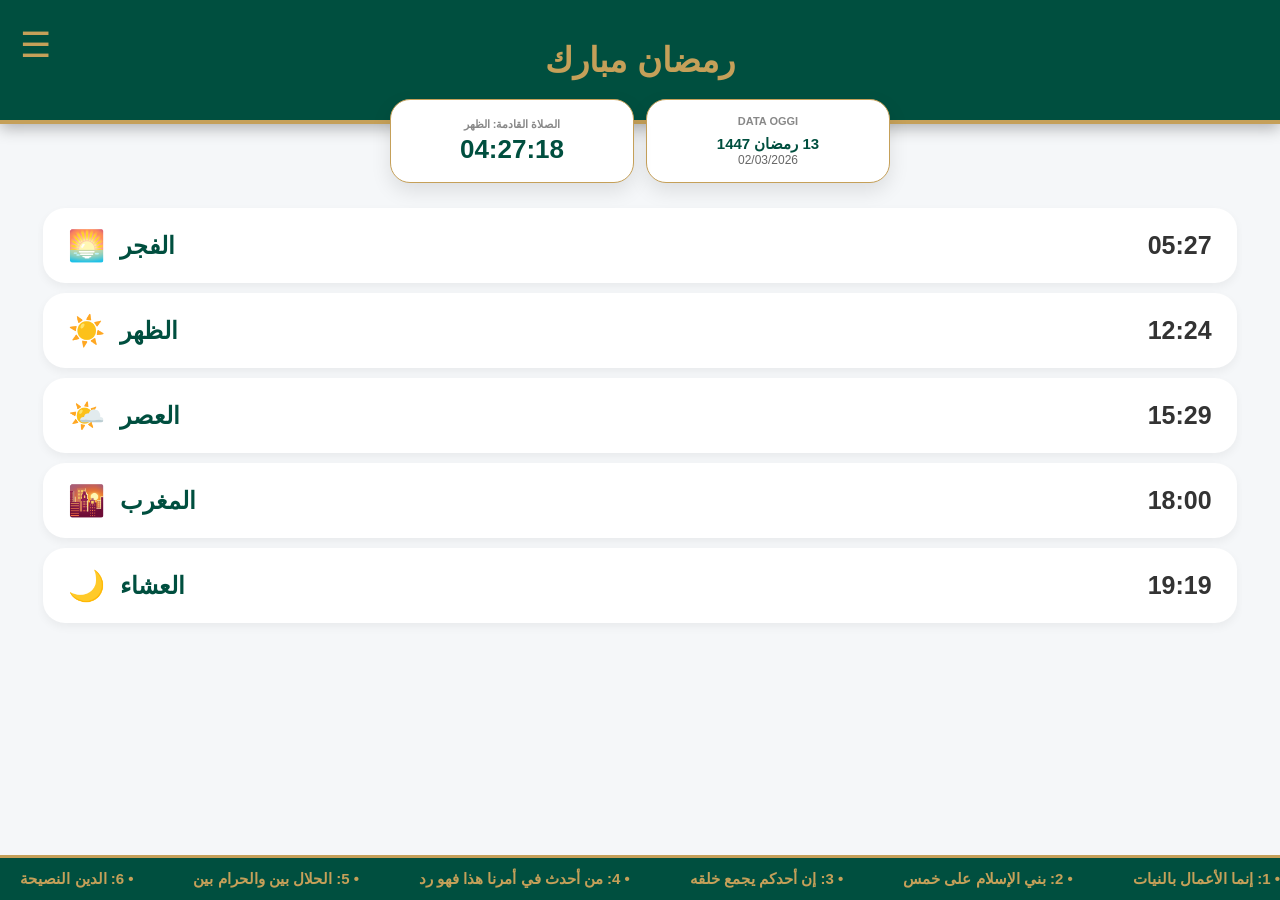
==== commit d8c1b320: "Update Index.html" ====
--- a/Index.html
+++ b/Index.html
@@ -7,90 +7,57 @@
     <meta name="theme-color" content="#004F3F">
     <title>Muslim Pro - Bastia Umbra</title>
     <style>
-        :root {
-            --mp-dark: #004F3F;
-            --mp-gold: #C5A059;
-            --mp-bg: #F4F6F8;
-            --white: #ffffff;
-        }
+        :root { --mp-dark: #004F3F; --mp-gold: #C5A059; --mp-bg: #F5F7F9; }
+        
+        /* Reset totale per eliminare la striscia verde a sinistra */
+        * { margin: 0; padding: 0; box-sizing: border-box; border: none !important; outline: none !important; }
+        
+        body { background-color: var(--mp-bg); font-family: 'Segoe UI', sans-serif; display: flex; flex-direction: column; align-items: center; height: 100vh; overflow: hidden; }
 
-        /* RESET TOTALE PER ELIMINARE LA STRISCIA VERDE */
-        * { 
-            margin: 0; padding: 0; box-sizing: border-box; 
-            border: none !important; outline: none !important;
-            -webkit-tap-highlight-color: transparent;
-        }
-
-        body {
-            background-color: var(--mp-bg);
-            font-family: 'Segoe UI', Roboto, Helvetica, Arial, sans-serif;
-            display: flex; flex-direction: column; align-items: center;
-            height: 100vh; overflow: hidden; color: #333;
-        }
-
-        /* HEADER */
+        /* Header */
         .header {
-            width: 100%; background: var(--mp-dark);
-            padding: 40px 0; text-align: center;
-            border-bottom: 4px solid var(--mp-gold) !important;
-            position: relative; flex-shrink: 0;
+            width: 100%; background: var(--mp-dark); padding: 40px 0; text-align: center;
+            border-bottom: 4px solid var(--mp-gold) !important; position: relative; flex-shrink: 0;
             box-shadow: 0 4px 15px rgba(0,0,0,0.3) !important;
         }
-        .ramadan-title { color: var(--mp-gold); font-size: 34px; font-weight: 900; text-shadow: 2px 2px 4px rgba(0,0,0,0.3); }
+        .ramadan-title { color: var(--mp-gold); font-size: 34px; font-weight: 900; }
         .menu-btn { position: absolute; left: 20px; top: 25px; color: var(--mp-gold); font-size: 35px; cursor: pointer; z-index: 100; }
 
-        /* DASHBOARD */
-        .dashboard {
-            width: 92%; max-width: 500px; 
-            margin: -25px 0 15px 0; 
-            display: flex; gap: 12px; z-index: 10; flex-shrink: 0;
-        }
+        /* Dashboard - Qui le informazioni devono essere visibili */
+        .dashboard { width: 92%; max-width: 500px; margin: -25px 0 15px 0; display: flex; gap: 12px; z-index: 10; flex-shrink: 0; }
         .dash-card {
-            flex: 1; background: var(--white); border-radius: 20px; padding: 15px;
+            flex: 1; background: white; border-radius: 20px; padding: 15px;
             border: 1.5px solid var(--mp-gold) !important;
             box-shadow: 0 8px 20px rgba(0,0,0,0.1) !important;
-            text-align: center;
+            text-align: center; display: flex; flex-direction: column; justify-content: center;
         }
-        .timer-main { font-size: 28px; font-weight: 900; color: var(--mp-dark); }
-        .date-hijri { font-size: 15px; font-weight: 900; color: var(--mp-dark); margin-top: 5px; display: block; }
+        .timer-main { font-size: 26px; font-weight: 900; color: var(--mp-dark); display: block; }
+        .date-hijri { font-size: 15px; font-weight: 900; color: var(--mp-dark); margin-top: 5px; }
+        .label-small { font-size: 11px; color: #888; font-weight: bold; text-transform: uppercase; margin-bottom: 3px; }
 
-        /* LISTA PREGHIERE - ICONE A DESTRA E NO STRISCIA VERDE */
-        .prayer-list { width: 94%; flex-grow: 1; overflow-y: auto; padding: 10px 5px; display: flex; flex-direction: column; gap: 12px; }
+        /* Lista Preghiere - Icone a Destra */
+        .prayer-list { width: 94%; flex-grow: 1; overflow-y: auto; padding: 10px 5px; display: flex; flex-direction: column; gap: 10px; }
         .prayer-card {
             display: flex; justify-content: space-between; align-items: center;
-            background: var(--white); padding: 22px 25px; 
-            border-radius: 25px; box-shadow: 0 4px 12px rgba(0,0,0,0.06) !important;
-            border: none !important;
+            background: white; padding: 20px 25px; border-radius: 22px; 
+            box-shadow: 0 4px 10px rgba(0,0,0,0.05) !important;
         }
         .prayer-card.active { border: 2.5px solid var(--mp-gold) !important; background: #fffcf5 !important; }
+        .p-right { display: flex; align-items: center; gap: 15px; }
+        .p-name { font-size: 24px; font-weight: 800; color: var(--mp-dark); }
+        .p-icon { font-size: 30px; }
+        .p-time { font-size: 25px; font-weight: 900; color: #333; }
 
-        .p-right { display: flex; align-items: center; gap: 18px; }
-        .p-name { font-size: 24px; font-weight: 800; color: var(--mp-dark); }
-        .p-icon { font-size: 32px; filter: drop-shadow(0 2px 3px rgba(0,0,0,0.1)); }
-        .p-time { font-size: 26px; font-weight: 900; color: #222; }
-
-        /* HADITH SCORREVOLI (TUTTI I 40) */
-        .hadith-footer {
-            width: 100%; background: var(--mp-dark);
-            padding: 14px 0; border-top: 3px solid var(--mp-gold) !important;
-            overflow: hidden; flex-shrink: 0;
-        }
+        /* Hadith Footer */
+        .hadith-footer { width: 100%; background: var(--mp-dark); padding: 12px 0; border-top: 3px solid var(--mp-gold) !important; overflow: hidden; flex-shrink: 0; }
         .hadith-track { display: flex; width: max-content; animation: scroll-hadith 300s linear infinite; }
         .hadith-text { color: var(--mp-gold); font-weight: 600; font-size: 15px; white-space: nowrap; padding-left: 60px; }
         @keyframes scroll-hadith { 0% { transform: translateX(100vw); } 100% { transform: translateX(-100%); } }
 
-        /* SIDEBAR */
-        .sidebar {
-            position: fixed; top: 0; left: -330px; width: 310px; height: 100%;
-            background: var(--mp-dark); z-index: 2000; transition: 0.5s;
-            padding: 40px 25px; color: white; box-shadow: 10px 0 30px rgba(0,0,0,0.5) !important;
-        }
+        /* Sidebar */
+        .sidebar { position: fixed; top: 0; left: -320px; width: 300px; height: 100%; background: var(--mp-dark); z-index: 2000; transition: 0.4s; padding: 40px 20px; color: white; }
         .sidebar.open { left: 0; }
-        .sidebar h2 { color: var(--mp-gold); margin-bottom: 25px; font-size: 26px; border-bottom: 1px solid var(--mp-gold) !important; padding-bottom: 10px; }
-        .mp-select, .mp-btn { width: 100%; padding: 12px; border-radius: 10px; margin-top: 15px; font-weight: bold; }
-        .mp-select { background: rgba(255,255,255,0.1); color: white; border: 1px solid var(--mp-gold) !important; }
-        .mp-btn { border: none !important; cursor: pointer; text-align: center; font-size: 16px; transition: 0.3s; }
-        .btn-gold { background: var(--mp-gold); color: var(--mp-dark); }
+        .mp-btn { width: 100%; padding: 12px; border-radius: 10px; margin-top: 20px; font-weight: bold; cursor: pointer; border: none !important; }
     </style>
 </head>
 <body onclick="unlockAudio()">
@@ -101,89 +68,59 @@
         <h1 class="ramadan-title">رمضان مبارك</h1>
     </div>
 
-    <!-- SIDEBAR -->
     <div class="sidebar" id="sidebar">
-        <h2>إعدادات Muslim Pro</h2>
-        
-        <label style="color:var(--mp-gold)">🔔 نوع التنبيه</label>
-        <select id="notif-type" class="mp-select">
-            <option value="athan">أذان + إشعار Banner</option>
-            <option value="bip">رنين + إشعار Banner</option>
-        </select>
-
-        <label style="display:block; margin-top:20px; color:var(--mp-gold)">🔊 صوت الأذان</label>
-        <select id="athan-source" class="mp-select">
-            <option value="https://www.islamcan.com/audio/adhan/azan1.mp3">مكة المكرمة</option>
-            <option value="https://www.islamcan.com/audio/adhan/azan2.mp3">المدينة المنورة</option>
-        </select>
-
-        <button class="mp-btn btn-gold" onclick="enableNotifs()">تفعيل الإشعارات</button>
-        <button class="mp-btn" style="background:white; color:black;" onclick="testNotif()">تجربة (Test Notifica)</button>
+        <h2 style="color:var(--mp-gold)">إعدادات المسلم</h2>
+        <div style="margin-top:20px">
+            <label>🔔 نوع التنبيه</label>
+            <select id="notif-type" style="width:100%; padding:10px; margin-top:5px; border-radius:5px; background:rgba(255,255,255,0.1); color:white; border:1px solid var(--mp-gold) !important;">
+                <option value="athan">أذان + إشعار</option>
+                <option value="bip">رنين + إشعار</option>
+            </select>
+        </div>
+        <button class="mp-btn" style="background:var(--mp-gold); color:var(--mp-dark);" onclick="enableNotifs()">تفعيل التنبيهات</button>
+        <button class="mp-btn" style="background:white; color:black;" onclick="testNotif()">تجربة (Test)</button>
         <button class="mp-btn" style="background:transparent; color:white; border:1px solid white !important;" onclick="toggleMenu()">إغلاق</button>
     </div>
 
-    <!-- DASHBOARD -->
+    <!-- Dashboard - Informazioni caricate qui -->
     <div class="dashboard">
         <div class="dash-card">
-            <small style="color:#888; font-weight:bold;">Data Oggi</small>
+            <span class="label-small">Data Oggi</span>
             <span class="date-hijri">13 رمضان 1447</span>
-            <span style="font-size:12px; color:#666; font-weight:bold;" id="current-gregorian">02/03/2026</span>
+            <span style="font-size:12px; color:#666;" id="greg-date">02/03/2026</span>
         </div>
         <div class="dash-card">
-            <small style="color:#888; font-weight:bold;" id="next-name">الصلاة القادمة</small>
-            <div class="timer-main" id="timer-next">00:00:00</div>
+            <span class="label-small" id="next-p-name">الصلاة القادمة</span>
+            <span class="timer-main" id="timer-next">--:--:--</span>
         </div>
     </div>
 
     <div class="prayer-list" id="list-container"></div>
 
-    <!-- HADITH FOOTER -->
     <div class="hadith-footer">
         <div class="hadith-track" id="hadith-box"></div>
     </div>
 
     <script>
-        // Registrazione Service Worker per Notifiche Banner e PWA
-        if ('serviceWorker' in navigator) {
-            navigator.serviceWorker.register('./sw.js').then(reg => {
-                console.log("SW pronto per le notifiche banner.");
-            });
-        }
-
+        if ('serviceWorker' in navigator) { navigator.serviceWorker.register('./sw.js'); }
         let audioUnlocked = false;
         function unlockAudio() { audioUnlocked = true; }
         function toggleMenu() { document.getElementById('sidebar').classList.toggle('open'); }
+        function enableNotifs() { Notification.requestPermission(); toggleMenu(); }
 
-        function enableNotifs() {
-            Notification.requestPermission().then(p => { 
-                if (p === "granted") alert("✅ تم تفعيل الإشعارات بنجاح!"); 
-            });
-            toggleMenu();
+        function triggerNotif(pName) {
+            if (Notification.permission === "granted") {
+                navigator.serviceWorker.ready.then(reg => {
+                    reg.showNotification("حان وقت صلاة " + pName, { body: "موعد الصلاة في باستيا أومبريا", icon: "https://cdn-icons-png.flaticon.com/512/2619/2619277.png" });
+                });
+            }
+            const audio = new Audio(document.getElementById('notif-type').value === 'athan' ? "https://www.islamcan.com/audio/adhan/azan1.mp3" : "https://assets.mixkit.co/active_storage/sfx/2869/2869-preview.mp3");
+            audio.play();
         }
 
-        // Funzione per inviare la NOTIFICA BANNER al Service Worker
-        function sendBanner(title, body) {
-            if ('serviceWorker' in navigator && Notification.permission === "granted") {
-                navigator.serviceWorker.ready.then(registration => {
-                    registration.active.postMessage({
-                        type: 'SHOW_PRAYER_BANNER',
-                        title: title,
-                        body: body
-                    });
-                });
-            }
+        function testNotif() { triggerNotif("تجربة"); }
 
-            // Riproduzione Audio
-            const mode = document.getElementById('notif-type').value;
-            const source = document.getElementById('athan-source').value;
-            const audio = new Audio(mode === 'athan' ? source : "https://assets.mixkit.co/active_storage/sfx/2869/2869-preview.mp3");
-            audio.play();
-            if(mode === 'athan') setTimeout(() => audio.pause(), 55000);
-        }
-
-        function testNotif() { sendBanner("تجربة Muslim Pro", "هذا إشعار تجريبي للأذان"); }
-
-        // Orari di oggi
+        // Orari di oggi (02 Marzo 2026)
         const times = { f:"05:27", dh:"12:24", a:"15:29", m:"18:00", i:"19:19" };
         const pNames = { f:"الفجر", dh:"الظهر", a:"العصر", m:"المغرب", i:"العشاء" };
         const pIcons = { f:"🌅", dh:"☀️", a:"🌤️", m:"🌇", i:"🌙" };
@@ -192,7 +129,7 @@
             const now = new Date();
             const timeStr = now.getHours().toString().padStart(2,'0') + ":" + now.getMinutes().toString().padStart(2,'0');
             const sec = now.getSeconds();
-            
+
             let html = ""; let nextP = null; let nextN = "";
             for (let k in times) {
                 const [h,m] = times[k].split(":");
@@ -200,12 +137,7 @@
                 let active = (timeStr === times[k]);
                 
                 if (pDate > now && !nextP) { nextP = pDate; nextN = pNames[k]; }
-                
-                // TRIGGER AUTOMATICO NOTIFICA BANNER
-                if (timeStr === times[k] && sec === 0 && window.lastT !== k) {
-                    window.lastT = k;
-                    sendBanner("حان وقت صلاة " + pNames[k], "موعد الصلاة الآن في باستيا أومبريا");
-                }
+                if (timeStr === times[k] && sec === 0 && window.lT !== k) { window.lT = k; triggerNotif(pNames[k]); }
 
                 html += `<div class="prayer-card ${active ? 'active' : ''}">
                     <span class="p-time">${times[k]}</span>
@@ -216,6 +148,26 @@
                 </div>`;
             }
 
+            // Se tutte le preghiere sono passate, imposta Fajr di domani (approssimato)
             if (nextP) {
                 const diff = nextP - now;
                 const hh = Math.floor(diff/3600000).toString().padStart(2,"0");
+                const mm = Math.floor((diff%3600000)/60000).toString().padStart(2,"0");
+                const ss = Math.floor((diff%60000)/1000).toString().padStart(2,"0");
+                document.getElementById('timer-next').innerText = `${hh}:${mm}:${ss}`;
+                document.getElementById('next-p-name').innerText = "الصلاة القادمة: " + nextN;
+            } else {
+                document.getElementById('timer-next').innerText = "00:00:00";
+                document.getElementById('next-p-name').innerText = "انتهت صلوات اليوم";
+            }
+            document.getElementById('list-container').innerHTML = html;
+        }
+
+        const hadiths = ["1: إنما الأعمال بالنيات", "2: بني الإسلام على خمس", "3: إن أحدكم يجمع خلقه", "4: من أحدث في أمرنا هذا فهو رد", "5: الحلال بين والحرام بين", "6: الدين النصيحة", "40: كن في الدنيا كأنك غريب"];
+        document.getElementById('hadith-box').innerHTML = hadiths.map(h => `<span class="hadith-text">• ${h} </span>`).join("");
+
+        setInterval(update, 1000);
+        update();
+    </script>
+</body>
+</html>
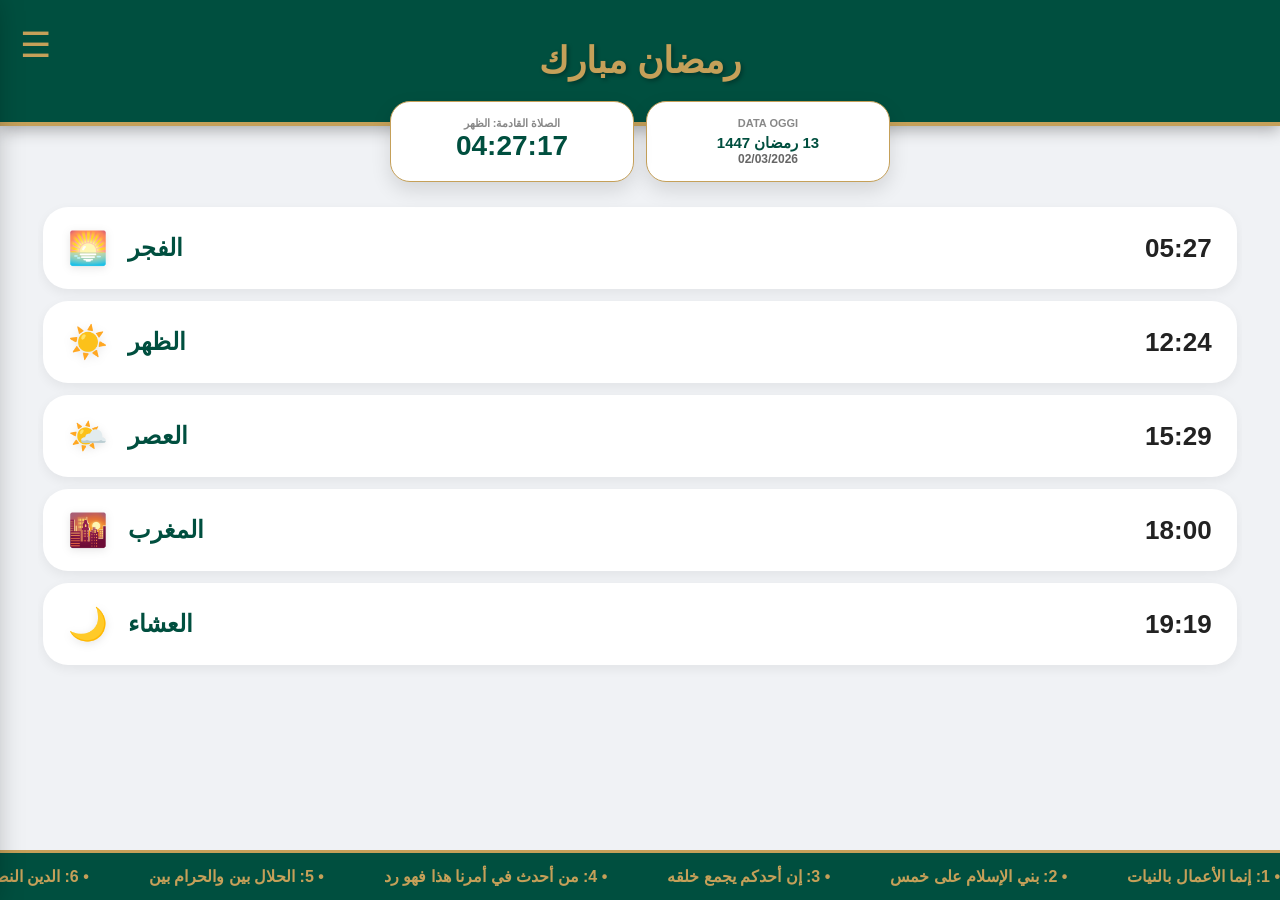
==== commit ffbf029d: "Update Index.html" ====
--- a/Index.html
+++ b/Index.html
@@ -7,57 +7,105 @@
     <meta name="theme-color" content="#004F3F">
     <title>Muslim Pro - Bastia Umbra</title>
     <style>
-        :root { --mp-dark: #004F3F; --mp-gold: #C5A059; --mp-bg: #F5F7F9; }
-        
-        /* Reset totale per eliminare la striscia verde a sinistra */
-        * { margin: 0; padding: 0; box-sizing: border-box; border: none !important; outline: none !important; }
-        
-        body { background-color: var(--mp-bg); font-family: 'Segoe UI', sans-serif; display: flex; flex-direction: column; align-items: center; height: 100vh; overflow: hidden; }
-
-        /* Header */
+        :root {
+            --mp-dark: #004F3F;
+            --mp-gold: #C5A059;
+            --mp-bg: #F0F2F5;
+            --white: #ffffff;
+        }
+
+        /* RESET AGGRESSIVO - ELIMINA STRISCIA VERDE */
+        * { 
+            margin: 0; padding: 0; box-sizing: border-box; 
+            border: none !important; outline: none !important; 
+            -webkit-tap-highlight-color: transparent;
+        }
+        
+        body {
+            background-color: var(--mp-bg);
+            font-family: 'Segoe UI', Roboto, Helvetica, Arial, sans-serif;
+            display: flex; flex-direction: column; align-items: center;
+            height: 100vh; overflow: hidden; color: #333;
+        }
+
+        /* HEADER */
         .header {
-            width: 100%; background: var(--mp-dark); padding: 40px 0; text-align: center;
-            border-bottom: 4px solid var(--mp-gold) !important; position: relative; flex-shrink: 0;
+            width: 100%; background: var(--mp-dark);
+            padding: 40px 0; text-align: center;
+            border-bottom: 4px solid var(--mp-gold) !important;
+            position: relative; flex-shrink: 0;
             box-shadow: 0 4px 15px rgba(0,0,0,0.3) !important;
         }
-        .ramadan-title { color: var(--mp-gold); font-size: 34px; font-weight: 900; }
+        .ramadan-title { color: var(--mp-gold); font-size: 36px; font-weight: 900; text-shadow: 2px 2px 4px rgba(0,0,0,0.3); }
         .menu-btn { position: absolute; left: 20px; top: 25px; color: var(--mp-gold); font-size: 35px; cursor: pointer; z-index: 100; }
 
-        /* Dashboard - Qui le informazioni devono essere visibili */
-        .dashboard { width: 92%; max-width: 500px; margin: -25px 0 15px 0; display: flex; gap: 12px; z-index: 10; flex-shrink: 0; }
+        /* DASHBOARD */
+        .dashboard {
+            width: 92%; max-width: 500px; 
+            margin: -25px 0 15px 0; 
+            display: flex; gap: 12px; z-index: 10; flex-shrink: 0;
+        }
         .dash-card {
-            flex: 1; background: white; border-radius: 20px; padding: 15px;
+            flex: 1; background: var(--white); border-radius: 20px; padding: 15px;
             border: 1.5px solid var(--mp-gold) !important;
-            box-shadow: 0 8px 20px rgba(0,0,0,0.1) !important;
-            text-align: center; display: flex; flex-direction: column; justify-content: center;
-        }
-        .timer-main { font-size: 26px; font-weight: 900; color: var(--mp-dark); display: block; }
-        .date-hijri { font-size: 15px; font-weight: 900; color: var(--mp-dark); margin-top: 5px; }
-        .label-small { font-size: 11px; color: #888; font-weight: bold; text-transform: uppercase; margin-bottom: 3px; }
-
-        /* Lista Preghiere - Icone a Destra */
-        .prayer-list { width: 94%; flex-grow: 1; overflow-y: auto; padding: 10px 5px; display: flex; flex-direction: column; gap: 10px; }
+            box-shadow: 0 8px 20px rgba(0,0,0,0.12) !important;
+            text-align: center;
+        }
+        .timer-main { font-size: 28px; font-weight: 900; color: var(--mp-dark); }
+        .date-hijri { font-size: 15px; font-weight: 900; color: var(--mp-dark); display: block; margin-top: 5px; }
+        .label-small { font-size: 11px; color: #888; font-weight: bold; text-transform: uppercase; }
+
+        /* LISTA PREGHIERE - ICONE A DESTRA E NO STRISCIA VERDE */
+        .prayer-list { width: 94%; flex-grow: 1; overflow-y: auto; padding: 10px 5px 25px 5px; display: flex; flex-direction: column; gap: 12px; }
         .prayer-card {
             display: flex; justify-content: space-between; align-items: center;
-            background: white; padding: 20px 25px; border-radius: 22px; 
-            box-shadow: 0 4px 10px rgba(0,0,0,0.05) !important;
-        }
-        .prayer-card.active { border: 2.5px solid var(--mp-gold) !important; background: #fffcf5 !important; }
-        .p-right { display: flex; align-items: center; gap: 15px; }
+            background: var(--white); padding: 22px 25px; 
+            border-radius: 25px; box-shadow: 0 4px 12px rgba(0,0,0,0.06) !important;
+            transition: 0.3s; border: none !important;
+        }
+        .prayer-card.active { 
+            border: 2.5px solid var(--mp-gold) !important; 
+            background: #fffcf5 !important; 
+            transform: scale(1.02); 
+        }
+
+        .p-right { display: flex; align-items: center; gap: 20px; }
         .p-name { font-size: 24px; font-weight: 800; color: var(--mp-dark); }
-        .p-icon { font-size: 30px; }
-        .p-time { font-size: 25px; font-weight: 900; color: #333; }
-
-        /* Hadith Footer */
-        .hadith-footer { width: 100%; background: var(--mp-dark); padding: 12px 0; border-top: 3px solid var(--mp-gold) !important; overflow: hidden; flex-shrink: 0; }
-        .hadith-track { display: flex; width: max-content; animation: scroll-hadith 300s linear infinite; }
-        .hadith-text { color: var(--mp-gold); font-weight: 600; font-size: 15px; white-space: nowrap; padding-left: 60px; }
+        .p-icon { font-size: 32px; filter: drop-shadow(0 2px 4px rgba(0,0,0,0.1)); }
+        .p-time { font-size: 26px; font-weight: 900; color: #222; }
+
+        /* FOOTER HADITH SCORREVOLE */
+        .hadith-footer {
+            width: 100%; background: var(--mp-dark);
+            padding: 14px 0; border-top: 3px solid var(--mp-gold) !important;
+            overflow: hidden; flex-shrink: 0;
+        }
+        .hadith-track { display: flex; width: max-content; animation: scroll-hadith 280s linear infinite; }
+        .hadith-text { color: var(--mp-gold); font-weight: 600; font-size: 16px; white-space: nowrap; padding-left: 60px; }
+        
         @keyframes scroll-hadith { 0% { transform: translateX(100vw); } 100% { transform: translateX(-100%); } }
 
-        /* Sidebar */
-        .sidebar { position: fixed; top: 0; left: -320px; width: 300px; height: 100%; background: var(--mp-dark); z-index: 2000; transition: 0.4s; padding: 40px 20px; color: white; }
+        /* SIDEBAR */
+        .sidebar {
+            position: fixed; top: 0; left: -330px; width: 310px; height: 100%;
+            background: var(--mp-dark); z-index: 2000; transition: 0.5s cubic-bezier(0.4, 0, 0.2, 1);
+            padding: 40px 25px; color: white; box-shadow: 10px 0 30px rgba(0,0,0,0.4) !important;
+        }
         .sidebar.open { left: 0; }
-        .mp-btn { width: 100%; padding: 12px; border-radius: 10px; margin-top: 20px; font-weight: bold; cursor: pointer; border: none !important; }
+        .sidebar h2 { color: var(--mp-gold); margin-bottom: 30px; font-size: 28px; border-bottom: 1px solid var(--mp-gold) !important; padding-bottom: 10px; }
+        .sidebar label { display: block; margin-top: 20px; color: var(--mp-gold); font-weight: bold; font-size: 14px; }
+        
+        .mp-select {
+            width: 100%; padding: 12px; margin-top: 8px; border-radius: 10px;
+            background: rgba(255,255,255,0.1); color: white; border: 1px solid var(--mp-gold) !important;
+        }
+        .mp-btn {
+            width: 100%; padding: 15px; border-radius: 12px; margin-top: 20px;
+            font-weight: 900; cursor: pointer; transition: 0.3s; font-size: 16px; text-align: center;
+        }
+        .btn-gold { background: var(--mp-gold); color: var(--mp-dark); }
+        .btn-white { background: white; color: black; }
+        .btn-outline { background: transparent; color: white; border: 1px solid white !important; margin-top: 40px; }
     </style>
 </head>
 <body onclick="unlockAudio()">
@@ -68,76 +116,113 @@
         <h1 class="ramadan-title">رمضان مبارك</h1>
     </div>
 
+    <!-- SIDEBAR -->
     <div class="sidebar" id="sidebar">
-        <h2 style="color:var(--mp-gold)">إعدادات المسلم</h2>
-        <div style="margin-top:20px">
-            <label>🔔 نوع التنبيه</label>
-            <select id="notif-type" style="width:100%; padding:10px; margin-top:5px; border-radius:5px; background:rgba(255,255,255,0.1); color:white; border:1px solid var(--mp-gold) !important;">
-                <option value="athan">أذان + إشعار</option>
-                <option value="bip">رنين + إشعار</option>
-            </select>
-        </div>
-        <button class="mp-btn" style="background:var(--mp-gold); color:var(--mp-dark);" onclick="enableNotifs()">تفعيل التنبيهات</button>
-        <button class="mp-btn" style="background:white; color:black;" onclick="testNotif()">تجربة (Test)</button>
-        <button class="mp-btn" style="background:transparent; color:white; border:1px solid white !important;" onclick="toggleMenu()">إغلاق</button>
-    </div>
-
-    <!-- Dashboard - Informazioni caricate qui -->
+        <h2>إعدادات Muslim Pro</h2>
+        
+        <label>🔔 نوع التنبيه (Tipo Notifica)</label>
+        <select id="notif-type" class="mp-select">
+            <option value="athan">أذان + إشعار Banner</option>
+            <option value="bip">رنين قصير + إشعار</option>
+        </select>
+
+        <label>🔊 اختيار المؤذن (Athan)</label>
+        <select id="athan-source" class="mp-select">
+            <option value="https://www.islamcan.com/audio/adhan/azan1.mp3">مكة المكرمة (Makkah)</option>
+            <option value="https://www.islamcan.com/audio/adhan/azan2.mp3">المدينة المنورة (Madinah)</option>
+            <option value="https://www.islamcan.com/audio/adhan/azan16.mp3">الأقصى حزين</option>
+        </select>
+
+        <button class="mp-btn btn-gold" onclick="enableNotifs()">تفعيل التنبيهات</button>
+        <button class="mp-btn btn-white" onclick="testNotif()">تجربة الإشعار (Test Notifica)</button>
+        <button class="mp-btn btn-outline" onclick="toggleMenu()">إغلاق</button>
+    </div>
+
+    <!-- DASHBOARD -->
     <div class="dashboard">
         <div class="dash-card">
-            <span class="label-small">Data Oggi</span>
-            <span class="date-hijri">13 رمضان 1447</span>
-            <span style="font-size:12px; color:#666;" id="greg-date">02/03/2026</span>
+            <div class="label-small">Data Oggi</div>
+            <div class="date-hijri">13 رمضان 1447</div>
+            <div style="font-size:12px; font-weight:bold; color:#666;">02/03/2026</div>
         </div>
         <div class="dash-card">
-            <span class="label-small" id="next-p-name">الصلاة القادمة</span>
-            <span class="timer-main" id="timer-next">--:--:--</span>
+            <div class="label-small" id="next-p-name">الصلاة القادمة</div>
+            <div class="timer-main" id="timer-next">00:00:00</div>
         </div>
     </div>
 
+    <!-- PRAYER LIST -->
     <div class="prayer-list" id="list-container"></div>
 
+    <!-- FOOTER HADITH -->
     <div class="hadith-footer">
-        <div class="hadith-track" id="hadith-box"></div>
+        <div class="hadith-track" id="hadith-track-box">
+            <!-- Inserito da JS -->
+        </div>
     </div>
 
     <script>
-        if ('serviceWorker' in navigator) { navigator.serviceWorker.register('./sw.js'); }
+        // Registrazione SW per rendere l'app scaricabile
+        if ('serviceWorker' in navigator) {
+            navigator.serviceWorker.register('./sw.js').catch(err => console.log(err));
+        }
+
         let audioUnlocked = false;
         function unlockAudio() { audioUnlocked = true; }
         function toggleMenu() { document.getElementById('sidebar').classList.toggle('open'); }
-        function enableNotifs() { Notification.requestPermission(); toggleMenu(); }
-
+
+        function enableNotifs() {
+            Notification.requestPermission().then(p => { if(p==='granted') alert("✅ تم التفعيل بنجاح!"); });
+            toggleMenu();
+        }
+
+        // Funzione per Banner Pop-up + Audio
         function triggerNotif(pName) {
+            const mode = document.getElementById('notif-type').value;
+            const source = document.getElementById('athan-source').value;
+            const beep = "https://assets.mixkit.co/active_storage/sfx/2869/2869-preview.mp3";
+
             if (Notification.permission === "granted") {
                 navigator.serviceWorker.ready.then(reg => {
-                    reg.showNotification("حان وقت صلاة " + pName, { body: "موعد الصلاة في باستيا أومبريا", icon: "https://cdn-icons-png.flaticon.com/512/2619/2619277.png" });
+                    reg.showNotification("حان وقت " + pName, {
+                        body: "مواقيت الصلاة في باستيا أومبريا - Bastia Umbra",
+                        icon: "https://cdn-icons-png.flaticon.com/512/2619/2619277.png",
+                        vibrate: [300, 100, 300],
+                        badge: "https://cdn-icons-png.flaticon.com/512/2619/2619277.png"
+                    });
                 });
             }
-            const audio = new Audio(document.getElementById('notif-type').value === 'athan' ? "https://www.islamcan.com/audio/adhan/azan1.mp3" : "https://assets.mixkit.co/active_storage/sfx/2869/2869-preview.mp3");
-            audio.play();
-        }
-
-        function testNotif() { triggerNotif("تجربة"); }
-
-        // Orari di oggi (02 Marzo 2026)
+
+            const audio = new Audio(mode === 'athan' ? source : beep);
+            audio.play().catch(e => console.log("Clicca lo schermo per l'audio"));
+            if(mode === 'athan') setTimeout(() => audio.pause(), 55000);
+        }
+
+        function testNotif() { triggerNotif("تجربة (Test)"); }
+
+        // Orari Bastia Umbra (02 Marzo 2026)
         const times = { f:"05:27", dh:"12:24", a:"15:29", m:"18:00", i:"19:19" };
         const pNames = { f:"الفجر", dh:"الظهر", a:"العصر", m:"المغرب", i:"العشاء" };
         const pIcons = { f:"🌅", dh:"☀️", a:"🌤️", m:"🌇", i:"🌙" };
 
         function update() {
             const now = new Date();
-            const timeStr = now.getHours().toString().padStart(2,'0') + ":" + now.getMinutes().toString().padStart(2,'0');
-            const sec = now.getSeconds();
-
+            const timeNow = now.getHours().toString().padStart(2,'0') + ":" + now.getMinutes().toString().padStart(2,'0');
+            const secNow = now.getSeconds();
+            
             let html = ""; let nextP = null; let nextN = "";
             for (let k in times) {
                 const [h,m] = times[k].split(":");
                 const pDate = new Date(); pDate.setHours(h,m,0);
-                let active = (timeStr === times[k]);
+                let active = (timeNow === times[k]);
                 
                 if (pDate > now && !nextP) { nextP = pDate; nextN = pNames[k]; }
-                if (timeStr === times[k] && sec === 0 && window.lT !== k) { window.lT = k; triggerNotif(pNames[k]); }
+                
+                // Trigger Automatico
+                if (timeNow === times[k] && secNow === 0 && window.lastT !== k) {
+                    window.lastT = k;
+                    triggerNotif(pNames[k]);
+                }
 
                 html += `<div class="prayer-card ${active ? 'active' : ''}">
                     <span class="p-time">${times[k]}</span>
@@ -148,7 +233,6 @@
                 </div>`;
             }
 
-            // Se tutte le preghiere sono passate, imposta Fajr di domani (approssimato)
             if (nextP) {
                 const diff = nextP - now;
                 const hh = Math.floor(diff/3600000).toString().padStart(2,"0");
@@ -156,15 +240,15 @@
                 const ss = Math.floor((diff%60000)/1000).toString().padStart(2,"0");
                 document.getElementById('timer-next').innerText = `${hh}:${mm}:${ss}`;
                 document.getElementById('next-p-name').innerText = "الصلاة القادمة: " + nextN;
-            } else {
-                document.getElementById('timer-next').innerText = "00:00:00";
-                document.getElementById('next-p-name').innerText = "انتهت صلوات اليوم";
             }
             document.getElementById('list-container').innerHTML = html;
         }
 
-        const hadiths = ["1: إنما الأعمال بالنيات", "2: بني الإسلام على خمس", "3: إن أحدكم يجمع خلقه", "4: من أحدث في أمرنا هذا فهو رد", "5: الحلال بين والحرام بين", "6: الدين النصيحة", "40: كن في الدنيا كأنك غريب"];
-        document.getElementById('hadith-box').innerHTML = hadiths.map(h => `<span class="hadith-text">• ${h} </span>`).join("");
+        // 40 HADITH NAWAWI
+        const hadiths = [
+            "1: إنما الأعمال بالنيات", "2: بني الإسلام على خمس", "3: إن أحدكم يجمع خلقه", "4: من أحدث في أمرنا هذا فهو رد", "5: الحلال بين والحرام بين", "6: الدين النصيحة", "7: أمرت أن أقاتل الناس حتى يشهدوا", "8: ما نهيتكم عنه فاجتنبوه", "9: إن الله طيب لا يقبل إلا طيبا", "10: دع ما يريبك إلى ما لا يريبك", "11: من حسن إسلام المرء تركه ما لا يعنيه", "12: لا يؤمن أحدكم حتى يحب لأخيه ما يحب لنفسه", "13: لا يحل دم امرئ مسلم إلا بإحدى ثلاث", "14: فليقل خيرا أو ليصمت", "15: لا تغضب", "16: إن الله كتب الإحسان على كل شيء", "17: اتق الله حيثما كنت", "18: احفظ الله يحفظك", "19: إذا لم تستح فاصنع ما شئت", "20: قل آمنت بالله ثم استقم", "21: استقيموا ولن تحصوا", "22: الطهور شطر الإيمان", "23: يا عبادي إني حرمت الظلم على نفسي", "24: إن الله تجاوز لي عن أمتي الخطأ والنسيان", "25: المؤمن القوي خير وأحب إلى الله", "26: كل سلامى من الناس عليه صدقة", "27: البر حسن الخلق", "28: أوصيك بتقوى الله والسمع والطاعة", "29: لا تحاسدوا ولا تباغضوا", "30: من نفس عن مؤمن كربة", "31: اتقوا النار ولو بشق تمرة", "32: لا ضرر ولا ضرار", "33: البينة على المدعي واليمين على من أنكر", "34: من رأى منكم منكرا فليغيره", "35: المسلم أخو المسلم", "36: الله في عون العبد ما كان العبد في عون أخيه", "37: إن الله كتب الحسنات والسيئات", "38: من عادى لي وليا فقد آذنته بالحرب", "39: ارفعوا أيديكم بالدعاء", "40: كن في الدنيا كأنك غريب أو عابر سبيل"
+        ];
+        document.getElementById('hadith-track-box').innerHTML = hadiths.map(h => `<span class="hadith-text">• ${h} </span>`).join("");
 
         setInterval(update, 1000);
         update();
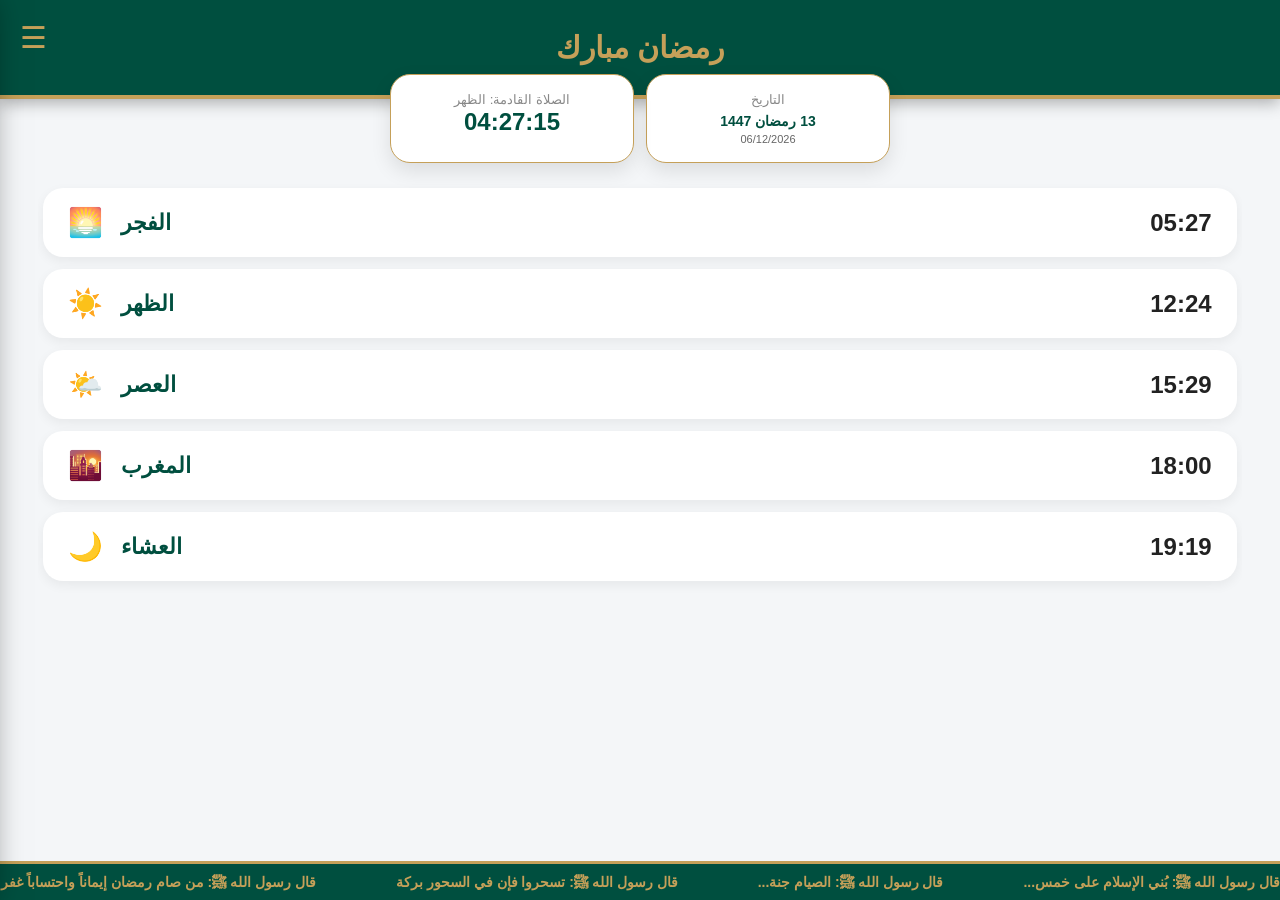
==== commit 2ef30e29: "Update Index.html" ====
--- a/Index.html
+++ b/Index.html
@@ -10,17 +10,16 @@
         :root {
             --mp-dark: #004F3F;
             --mp-gold: #C5A059;
-            --mp-bg: #F0F2F5;
+            --mp-bg: #F4F6F8;
             --white: #ffffff;
         }
 
-        /* RESET AGGRESSIVO - ELIMINA STRISCIA VERDE */
         * { 
             margin: 0; padding: 0; box-sizing: border-box; 
-            border: none !important; outline: none !important; 
+            border: none; outline: none !important;
             -webkit-tap-highlight-color: transparent;
         }
-        
+
         body {
             background-color: var(--mp-bg);
             font-family: 'Segoe UI', Roboto, Helvetica, Arial, sans-serif;
@@ -28,18 +27,16 @@
             height: 100vh; overflow: hidden; color: #333;
         }
 
-        /* HEADER */
         .header {
             width: 100%; background: var(--mp-dark);
-            padding: 40px 0; text-align: center;
-            border-bottom: 4px solid var(--mp-gold) !important;
+            padding: 30px 0; text-align: center;
+            border-bottom: 4px solid var(--mp-gold);
             position: relative; flex-shrink: 0;
-            box-shadow: 0 4px 15px rgba(0,0,0,0.3) !important;
-        }
-        .ramadan-title { color: var(--mp-gold); font-size: 36px; font-weight: 900; text-shadow: 2px 2px 4px rgba(0,0,0,0.3); }
-        .menu-btn { position: absolute; left: 20px; top: 25px; color: var(--mp-gold); font-size: 35px; cursor: pointer; z-index: 100; }
-
-        /* DASHBOARD */
+            box-shadow: 0 4px 15px rgba(0,0,0,0.3);
+        }
+        .ramadan-title { color: var(--mp-gold); font-size: 30px; font-weight: 900; }
+        .menu-btn { position: absolute; left: 20px; top: 20px; color: var(--mp-gold); font-size: 30px; cursor: pointer; z-index: 100; }
+
         .dashboard {
             width: 92%; max-width: 500px; 
             margin: -25px 0 15px 0; 
@@ -47,65 +44,46 @@
         }
         .dash-card {
             flex: 1; background: var(--white); border-radius: 20px; padding: 15px;
-            border: 1.5px solid var(--mp-gold) !important;
-            box-shadow: 0 8px 20px rgba(0,0,0,0.12) !important;
+            border: 1.5px solid var(--mp-gold);
+            box-shadow: 0 8px 20px rgba(0,0,0,0.1);
             text-align: center;
         }
-        .timer-main { font-size: 28px; font-weight: 900; color: var(--mp-dark); }
-        .date-hijri { font-size: 15px; font-weight: 900; color: var(--mp-dark); display: block; margin-top: 5px; }
-        .label-small { font-size: 11px; color: #888; font-weight: bold; text-transform: uppercase; }
-
-        /* LISTA PREGHIERE - ICONE A DESTRA E NO STRISCIA VERDE */
-        .prayer-list { width: 94%; flex-grow: 1; overflow-y: auto; padding: 10px 5px 25px 5px; display: flex; flex-direction: column; gap: 12px; }
+        .timer-main { font-size: 24px; font-weight: 900; color: var(--mp-dark); }
+        .date-hijri { font-size: 14px; font-weight: 900; color: var(--mp-dark); margin-top: 5px; display: block; }
+
+        .prayer-list { width: 94%; flex-grow: 1; overflow-y: auto; padding: 10px 5px; display: flex; flex-direction: column; gap: 12px; }
         .prayer-card {
             display: flex; justify-content: space-between; align-items: center;
-            background: var(--white); padding: 22px 25px; 
-            border-radius: 25px; box-shadow: 0 4px 12px rgba(0,0,0,0.06) !important;
-            transition: 0.3s; border: none !important;
-        }
-        .prayer-card.active { 
-            border: 2.5px solid var(--mp-gold) !important; 
-            background: #fffcf5 !important; 
-            transform: scale(1.02); 
-        }
-
-        .p-right { display: flex; align-items: center; gap: 20px; }
-        .p-name { font-size: 24px; font-weight: 800; color: var(--mp-dark); }
-        .p-icon { font-size: 32px; filter: drop-shadow(0 2px 4px rgba(0,0,0,0.1)); }
-        .p-time { font-size: 26px; font-weight: 900; color: #222; }
-
-        /* FOOTER HADITH SCORREVOLE */
+            background: var(--white); padding: 18px 25px; 
+            border-radius: 20px; box-shadow: 0 4px 12px rgba(0,0,0,0.06);
+        }
+        .prayer-card.active { border: 2.5px solid var(--mp-gold); background: #fffcf5; }
+
+        .p-right { display: flex; align-items: center; gap: 18px; }
+        .p-name { font-size: 22px; font-weight: 800; color: var(--mp-dark); }
+        .p-icon { font-size: 28px; }
+        .p-time { font-size: 24px; font-weight: 900; color: #222; }
+
         .hadith-footer {
             width: 100%; background: var(--mp-dark);
-            padding: 14px 0; border-top: 3px solid var(--mp-gold) !important;
+            padding: 10px 0; border-top: 3px solid var(--mp-gold);
             overflow: hidden; flex-shrink: 0;
         }
-        .hadith-track { display: flex; width: max-content; animation: scroll-hadith 280s linear infinite; }
-        .hadith-text { color: var(--mp-gold); font-weight: 600; font-size: 16px; white-space: nowrap; padding-left: 60px; }
-        
+        .hadith-track { display: flex; width: max-content; animation: scroll-hadith 200s linear infinite; }
+        .hadith-text { color: var(--mp-gold); font-weight: 600; font-size: 14px; white-space: nowrap; padding-left: 80px; }
         @keyframes scroll-hadith { 0% { transform: translateX(100vw); } 100% { transform: translateX(-100%); } }
 
-        /* SIDEBAR */
         .sidebar {
             position: fixed; top: 0; left: -330px; width: 310px; height: 100%;
-            background: var(--mp-dark); z-index: 2000; transition: 0.5s cubic-bezier(0.4, 0, 0.2, 1);
-            padding: 40px 25px; color: white; box-shadow: 10px 0 30px rgba(0,0,0,0.4) !important;
+            background: var(--mp-dark); z-index: 2000; transition: 0.5s;
+            padding: 40px 25px; color: white; box-shadow: 10px 0 30px rgba(0,0,0,0.5);
         }
         .sidebar.open { left: 0; }
-        .sidebar h2 { color: var(--mp-gold); margin-bottom: 30px; font-size: 28px; border-bottom: 1px solid var(--mp-gold) !important; padding-bottom: 10px; }
-        .sidebar label { display: block; margin-top: 20px; color: var(--mp-gold); font-weight: bold; font-size: 14px; }
-        
-        .mp-select {
-            width: 100%; padding: 12px; margin-top: 8px; border-radius: 10px;
-            background: rgba(255,255,255,0.1); color: white; border: 1px solid var(--mp-gold) !important;
-        }
-        .mp-btn {
-            width: 100%; padding: 15px; border-radius: 12px; margin-top: 20px;
-            font-weight: 900; cursor: pointer; transition: 0.3s; font-size: 16px; text-align: center;
-        }
+        .sidebar h2 { color: var(--mp-gold); margin-bottom: 25px; font-size: 24px; border-bottom: 1px solid var(--mp-gold); padding-bottom: 10px; }
+        .mp-select, .mp-btn { width: 100%; padding: 12px; border-radius: 10px; margin-top: 15px; font-weight: bold; }
+        .mp-select { background: rgba(255,255,255,0.1); color: white; border: 1px solid var(--mp-gold); }
+        .mp-btn { cursor: pointer; text-align: center; font-size: 16px; }
         .btn-gold { background: var(--mp-gold); color: var(--mp-dark); }
-        .btn-white { background: white; color: black; }
-        .btn-outline { background: transparent; color: white; border: 1px solid white !important; margin-top: 40px; }
     </style>
 </head>
 <body onclick="unlockAudio()">
@@ -116,112 +94,105 @@
         <h1 class="ramadan-title">رمضان مبارك</h1>
     </div>
 
-    <!-- SIDEBAR -->
     <div class="sidebar" id="sidebar">
         <h2>إعدادات Muslim Pro</h2>
-        
-        <label>🔔 نوع التنبيه (Tipo Notifica)</label>
+        <label style="color:var(--mp-gold)">🔔 نوع التنبيه</label>
         <select id="notif-type" class="mp-select">
             <option value="athan">أذان + إشعار Banner</option>
-            <option value="bip">رنين قصير + إشعار</option>
+            <option value="bip">رنين + إشعار Banner</option>
         </select>
-
-        <label>🔊 اختيار المؤذن (Athan)</label>
+        <label style="display:block; margin-top:20px; color:var(--mp-gold)">🔊 صوت الأذان</label>
         <select id="athan-source" class="mp-select">
-            <option value="https://www.islamcan.com/audio/adhan/azan1.mp3">مكة المكرمة (Makkah)</option>
-            <option value="https://www.islamcan.com/audio/adhan/azan2.mp3">المدينة المنورة (Madinah)</option>
-            <option value="https://www.islamcan.com/audio/adhan/azan16.mp3">الأقصى حزين</option>
+            <option value="https://www.islamcan.com/audio/adhan/azan1.mp3">مكة المكرمة</option>
+            <option value="https://www.islamcan.com/audio/adhan/azan2.mp3">المدينة المنورة</option>
         </select>
-
-        <button class="mp-btn btn-gold" onclick="enableNotifs()">تفعيل التنبيهات</button>
-        <button class="mp-btn btn-white" onclick="testNotif()">تجربة الإشعار (Test Notifica)</button>
-        <button class="mp-btn btn-outline" onclick="toggleMenu()">إغلاق</button>
-    </div>
-
-    <!-- DASHBOARD -->
+        <button class="mp-btn btn-gold" onclick="enableNotifs()">تفعيل الإشعارات</button>
+        <button class="mp-btn" style="background:white; color:black;" onclick="testNotif()">تجربة (Test)</button>
+        <button class="mp-btn" style="background:transparent; color:white; border:1px solid white;" onclick="toggleMenu()">إغلاق</button>
+    </div>
+
     <div class="dashboard">
         <div class="dash-card">
-            <div class="label-small">Data Oggi</div>
-            <div class="date-hijri">13 رمضان 1447</div>
-            <div style="font-size:12px; font-weight:bold; color:#666;">02/03/2026</div>
+            <small style="color:#888;">التاريخ</small>
+            <span class="date-hijri" id="hijri-date">13 رمضان 1447</span>
+            <span style="font-size:11px; color:#666;" id="current-gregorian">--/--/----</span>
         </div>
         <div class="dash-card">
-            <div class="label-small" id="next-p-name">الصلاة القادمة</div>
+            <small style="color:#888;" id="next-name">الصلاة القادمة</small>
             <div class="timer-main" id="timer-next">00:00:00</div>
         </div>
     </div>
 
-    <!-- PRAYER LIST -->
     <div class="prayer-list" id="list-container"></div>
 
-    <!-- FOOTER HADITH -->
     <div class="hadith-footer">
-        <div class="hadith-track" id="hadith-track-box">
-            <!-- Inserito da JS -->
-        </div>
+        <div class="hadith-track" id="hadith-box"></div>
     </div>
 
     <script>
-        // Registrazione SW per rendere l'app scaricabile
-        if ('serviceWorker' in navigator) {
-            navigator.serviceWorker.register('./sw.js').catch(err => console.log(err));
-        }
+        // Configurazione
+        const times = { f:"05:27", dh:"12:24", a:"15:29", m:"18:00", i:"19:19" };
+        const pNames = { f:"الفجر", dh:"الظهر", a:"العصر", m:"المغرب", i:"العشاء" };
+        const pIcons = { f:"🌅", dh:"☀️", a:"🌤️", m:"🌇", i:"🌙" };
+        const hadiths = [
+            "قال رسول الله ﷺ: بُني الإسلام على خمس...",
+            "قال رسول الله ﷺ: الصيام جنة...",
+            "قال رسول الله ﷺ: تسحروا فإن في السحور بركة",
+            "قال رسول الله ﷺ: من صام رمضان إيماناً واحتساباً غفر له ما تقدم من ذنبه",
+            "قال رسول الله ﷺ: إنما الأعمال بالنيات..."
+        ];
 
         let audioUnlocked = false;
         function unlockAudio() { audioUnlocked = true; }
         function toggleMenu() { document.getElementById('sidebar').classList.toggle('open'); }
 
+        if ('serviceWorker' in navigator) {
+            navigator.serviceWorker.register('./sw.js');
+        }
+
         function enableNotifs() {
-            Notification.requestPermission().then(p => { if(p==='granted') alert("✅ تم التفعيل بنجاح!"); });
+            Notification.requestPermission().then(p => { 
+                if (p === "granted") alert("✅ تم تفعيل الإشعارات!"); 
+            });
             toggleMenu();
         }
 
-        // Funzione per Banner Pop-up + Audio
-        function triggerNotif(pName) {
+        function sendBanner(title, body) {
+            if ('serviceWorker' in navigator && Notification.permission === "granted") {
+                navigator.serviceWorker.ready.then(reg => {
+                    reg.showNotification(title, { body: body, icon: 'https://cdn-icons-png.flaticon.com/512/2619/2619277.png' });
+                });
+            }
             const mode = document.getElementById('notif-type').value;
             const source = document.getElementById('athan-source').value;
-            const beep = "https://assets.mixkit.co/active_storage/sfx/2869/2869-preview.mp3";
-
-            if (Notification.permission === "granted") {
-                navigator.serviceWorker.ready.then(reg => {
-                    reg.showNotification("حان وقت " + pName, {
-                        body: "مواقيت الصلاة في باستيا أومبريا - Bastia Umbra",
-                        icon: "https://cdn-icons-png.flaticon.com/512/2619/2619277.png",
-                        vibrate: [300, 100, 300],
-                        badge: "https://cdn-icons-png.flaticon.com/512/2619/2619277.png"
-                    });
-                });
-            }
-
-            const audio = new Audio(mode === 'athan' ? source : beep);
-            audio.play().catch(e => console.log("Clicca lo schermo per l'audio"));
-            if(mode === 'athan') setTimeout(() => audio.pause(), 55000);
-        }
-
-        function testNotif() { triggerNotif("تجربة (Test)"); }
-
-        // Orari Bastia Umbra (02 Marzo 2026)
-        const times = { f:"05:27", dh:"12:24", a:"15:29", m:"18:00", i:"19:19" };
-        const pNames = { f:"الفجر", dh:"الظهر", a:"العصر", m:"المغرب", i:"العشاء" };
-        const pIcons = { f:"🌅", dh:"☀️", a:"🌤️", m:"🌇", i:"🌙" };
+            const audio = new Audio(mode === 'athan' ? source : "https://assets.mixkit.co/active_storage/sfx/2869/2869-preview.mp3");
+            if(audioUnlocked) audio.play();
+        }
+
+        function testNotif() { sendBanner("تجربة Muslim Pro", "هذا إشعار تجريبي"); }
 
         function update() {
             const now = new Date();
-            const timeNow = now.getHours().toString().padStart(2,'0') + ":" + now.getMinutes().toString().padStart(2,'0');
-            const secNow = now.getSeconds();
+            const timeStr = now.getHours().toString().padStart(2,'0') + ":" + now.getMinutes().toString().padStart(2,'0');
+            const sec = now.getSeconds();
             
-            let html = ""; let nextP = null; let nextN = "";
-            for (let k in times) {
+            document.getElementById('current-gregorian').innerText = now.toLocaleDateString('it-IT');
+
+            let html = ""; 
+            let nextP = null; 
+            let nextN = "";
+            let keys = Object.keys(times);
+
+            keys.forEach(k => {
                 const [h,m] = times[k].split(":");
                 const pDate = new Date(); pDate.setHours(h,m,0);
-                let active = (timeNow === times[k]);
                 
+                let active = (timeStr === times[k]);
                 if (pDate > now && !nextP) { nextP = pDate; nextN = pNames[k]; }
                 
-                // Trigger Automatico
-                if (timeNow === times[k] && secNow === 0 && window.lastT !== k) {
+                if (timeStr === times[k] && sec === 0 && window.lastT !== k) {
                     window.lastT = k;
-                    triggerNotif(pNames[k]);
+                    sendBanner("حان وقت صلاة " + pNames[k], "موعد الصلاة الآن");
                 }
 
                 html += `<div class="prayer-card ${active ? 'active' : ''}">
@@ -231,24 +202,33 @@
                         <span class="p-icon">${pIcons[k]}</span>
                     </div>
                 </div>`;
+            });
+
+            // Se non c'è una prossima preghiera oggi, è il Fajr di domani
+            if (!nextP) {
+                const [fh, fm] = times.f.split(":");
+                nextP = new Date(); nextP.setDate(now.getDate() + 1); nextP.setHours(fh, fm, 0);
+                nextN = pNames.f;
             }
 
-            if (nextP) {
-                const diff = nextP - now;
-                const hh = Math.floor(diff/3600000).toString().padStart(2,"0");
-                const mm = Math.floor((diff%3600000)/60000).toString().padStart(2,"0");
-                const ss = Math.floor((diff%60000)/1000).toString().padStart(2,"0");
-                document.getElementById('timer-next').innerText = `${hh}:${mm}:${ss}`;
-                document.getElementById('next-p-name').innerText = "الصلاة القادمة: " + nextN;
-            }
+            const diff = nextP - now;
+            const hh = Math.floor(diff/3600000).toString().padStart(2,"0");
+            const mm = Math.floor((diff%3600000)/60000).toString().padStart(2,"0");
+            const ss = Math.floor((diff%60000)/1000).toString().padStart(2,"0");
+            
+            document.getElementById('timer-next').innerText = `${hh}:${mm}:${ss}`;
+            document.getElementById('next-name').innerText = "الصلاة القادمة: " + nextN;
             document.getElementById('list-container').innerHTML = html;
         }
 
-        // 40 HADITH NAWAWI
-        const hadiths = [
-            "1: إنما الأعمال بالنيات", "2: بني الإسلام على خمس", "3: إن أحدكم يجمع خلقه", "4: من أحدث في أمرنا هذا فهو رد", "5: الحلال بين والحرام بين", "6: الدين النصيحة", "7: أمرت أن أقاتل الناس حتى يشهدوا", "8: ما نهيتكم عنه فاجتنبوه", "9: إن الله طيب لا يقبل إلا طيبا", "10: دع ما يريبك إلى ما لا يريبك", "11: من حسن إسلام المرء تركه ما لا يعنيه", "12: لا يؤمن أحدكم حتى يحب لأخيه ما يحب لنفسه", "13: لا يحل دم امرئ مسلم إلا بإحدى ثلاث", "14: فليقل خيرا أو ليصمت", "15: لا تغضب", "16: إن الله كتب الإحسان على كل شيء", "17: اتق الله حيثما كنت", "18: احفظ الله يحفظك", "19: إذا لم تستح فاصنع ما شئت", "20: قل آمنت بالله ثم استقم", "21: استقيموا ولن تحصوا", "22: الطهور شطر الإيمان", "23: يا عبادي إني حرمت الظلم على نفسي", "24: إن الله تجاوز لي عن أمتي الخطأ والنسيان", "25: المؤمن القوي خير وأحب إلى الله", "26: كل سلامى من الناس عليه صدقة", "27: البر حسن الخلق", "28: أوصيك بتقوى الله والسمع والطاعة", "29: لا تحاسدوا ولا تباغضوا", "30: من نفس عن مؤمن كربة", "31: اتقوا النار ولو بشق تمرة", "32: لا ضرر ولا ضرار", "33: البينة على المدعي واليمين على من أنكر", "34: من رأى منكم منكرا فليغيره", "35: المسلم أخو المسلم", "36: الله في عون العبد ما كان العبد في عون أخيه", "37: إن الله كتب الحسنات والسيئات", "38: من عادى لي وليا فقد آذنته بالحرب", "39: ارفعوا أيديكم بالدعاء", "40: كن في الدنيا كأنك غريب أو عابر سبيل"
-        ];
-        document.getElementById('hadith-track-box').innerHTML = hadiths.map(h => `<span class="hadith-text">• ${h} </span>`).join("");
+        // Popola Hadith
+        const hBox = document.getElementById('hadith-box');
+        hadiths.forEach(h => {
+            const span = document.createElement('span');
+            span.className = 'hadith-text';
+            span.innerText = h;
+            hBox.appendChild(span);
+        });
 
         setInterval(update, 1000);
         update();
